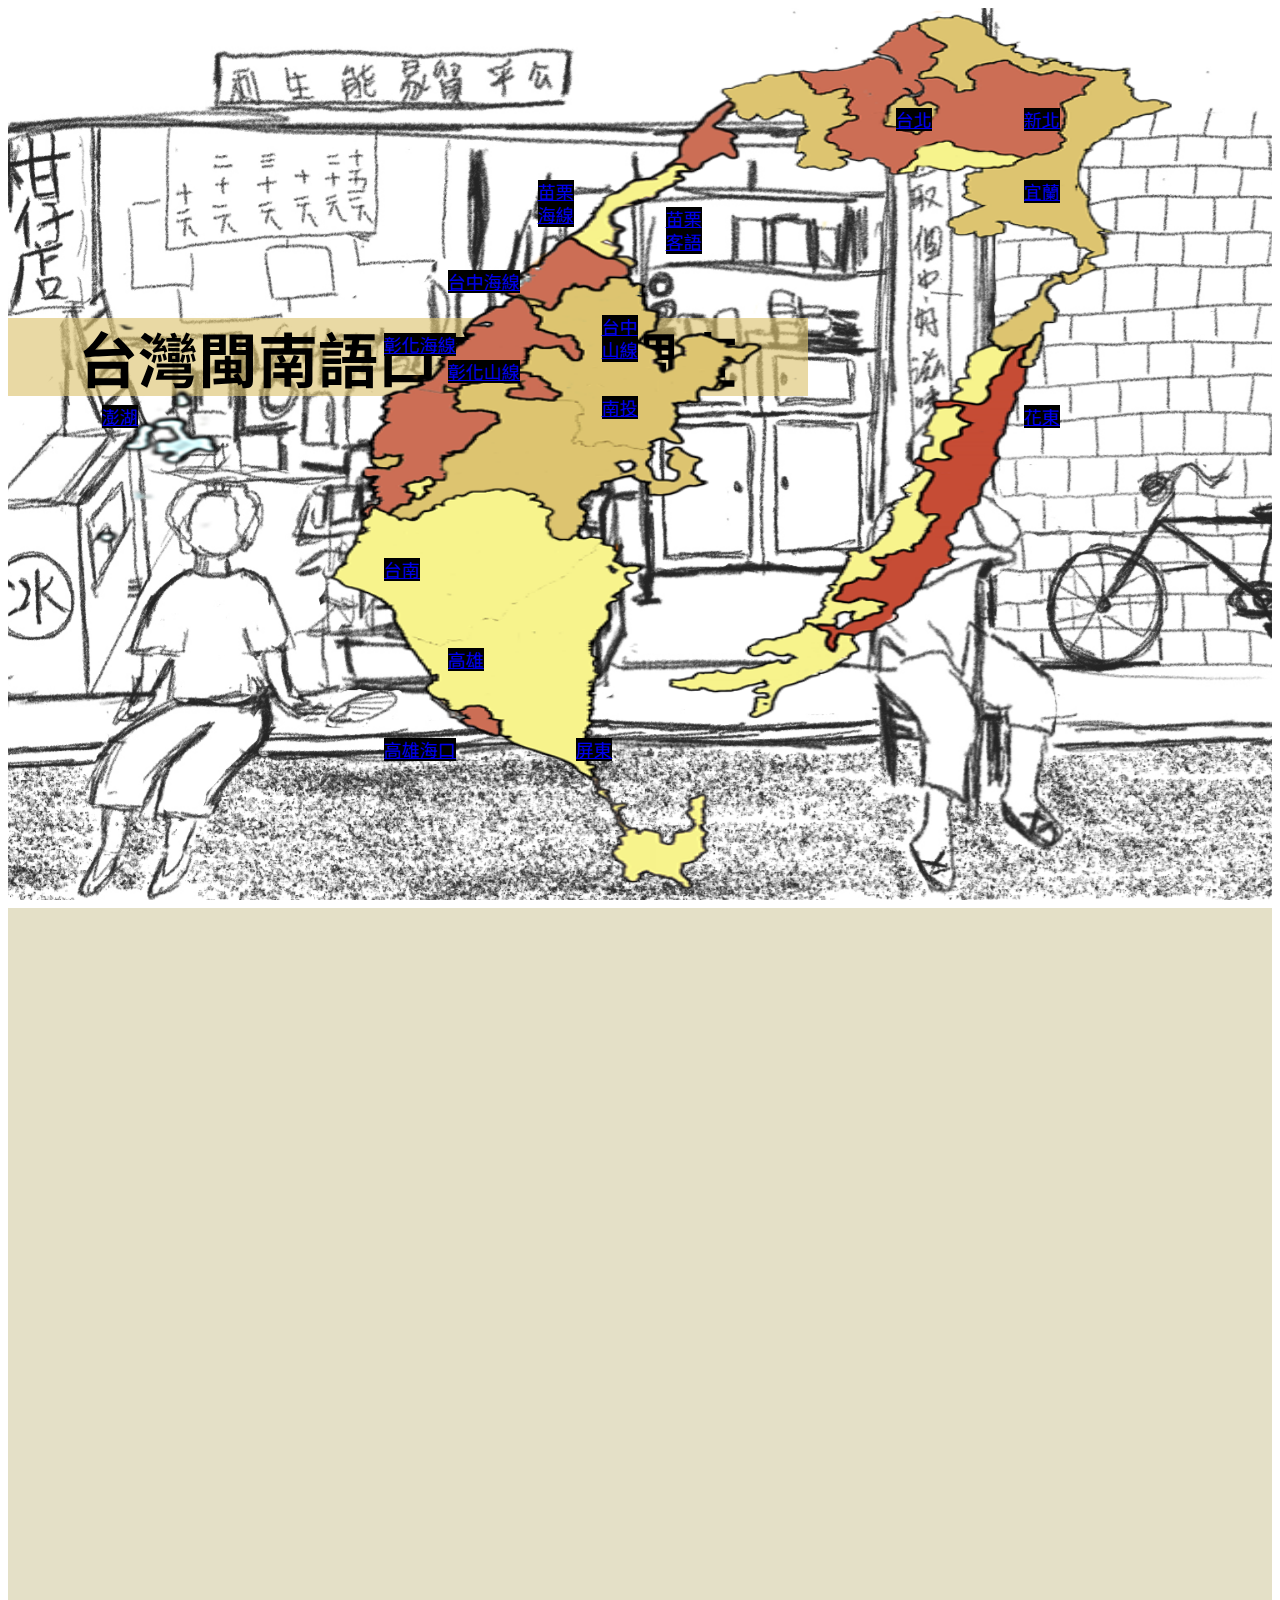
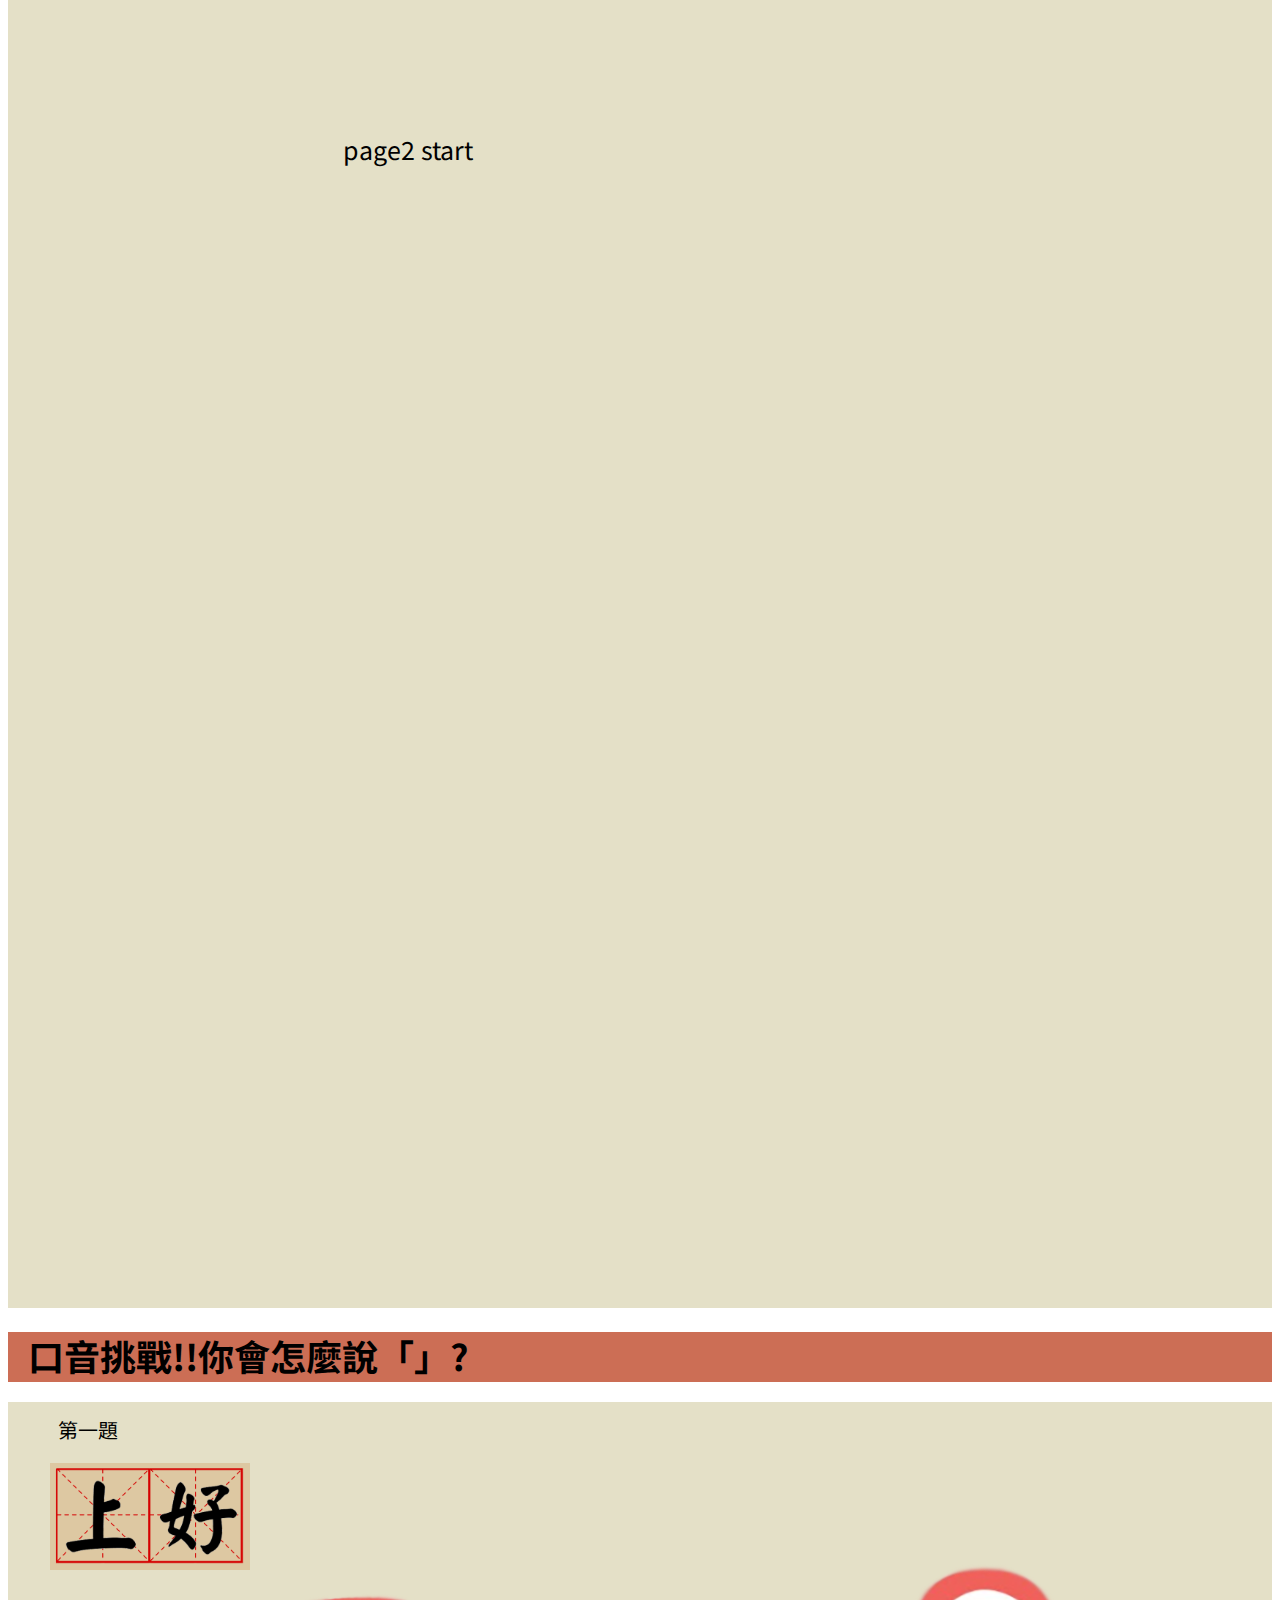
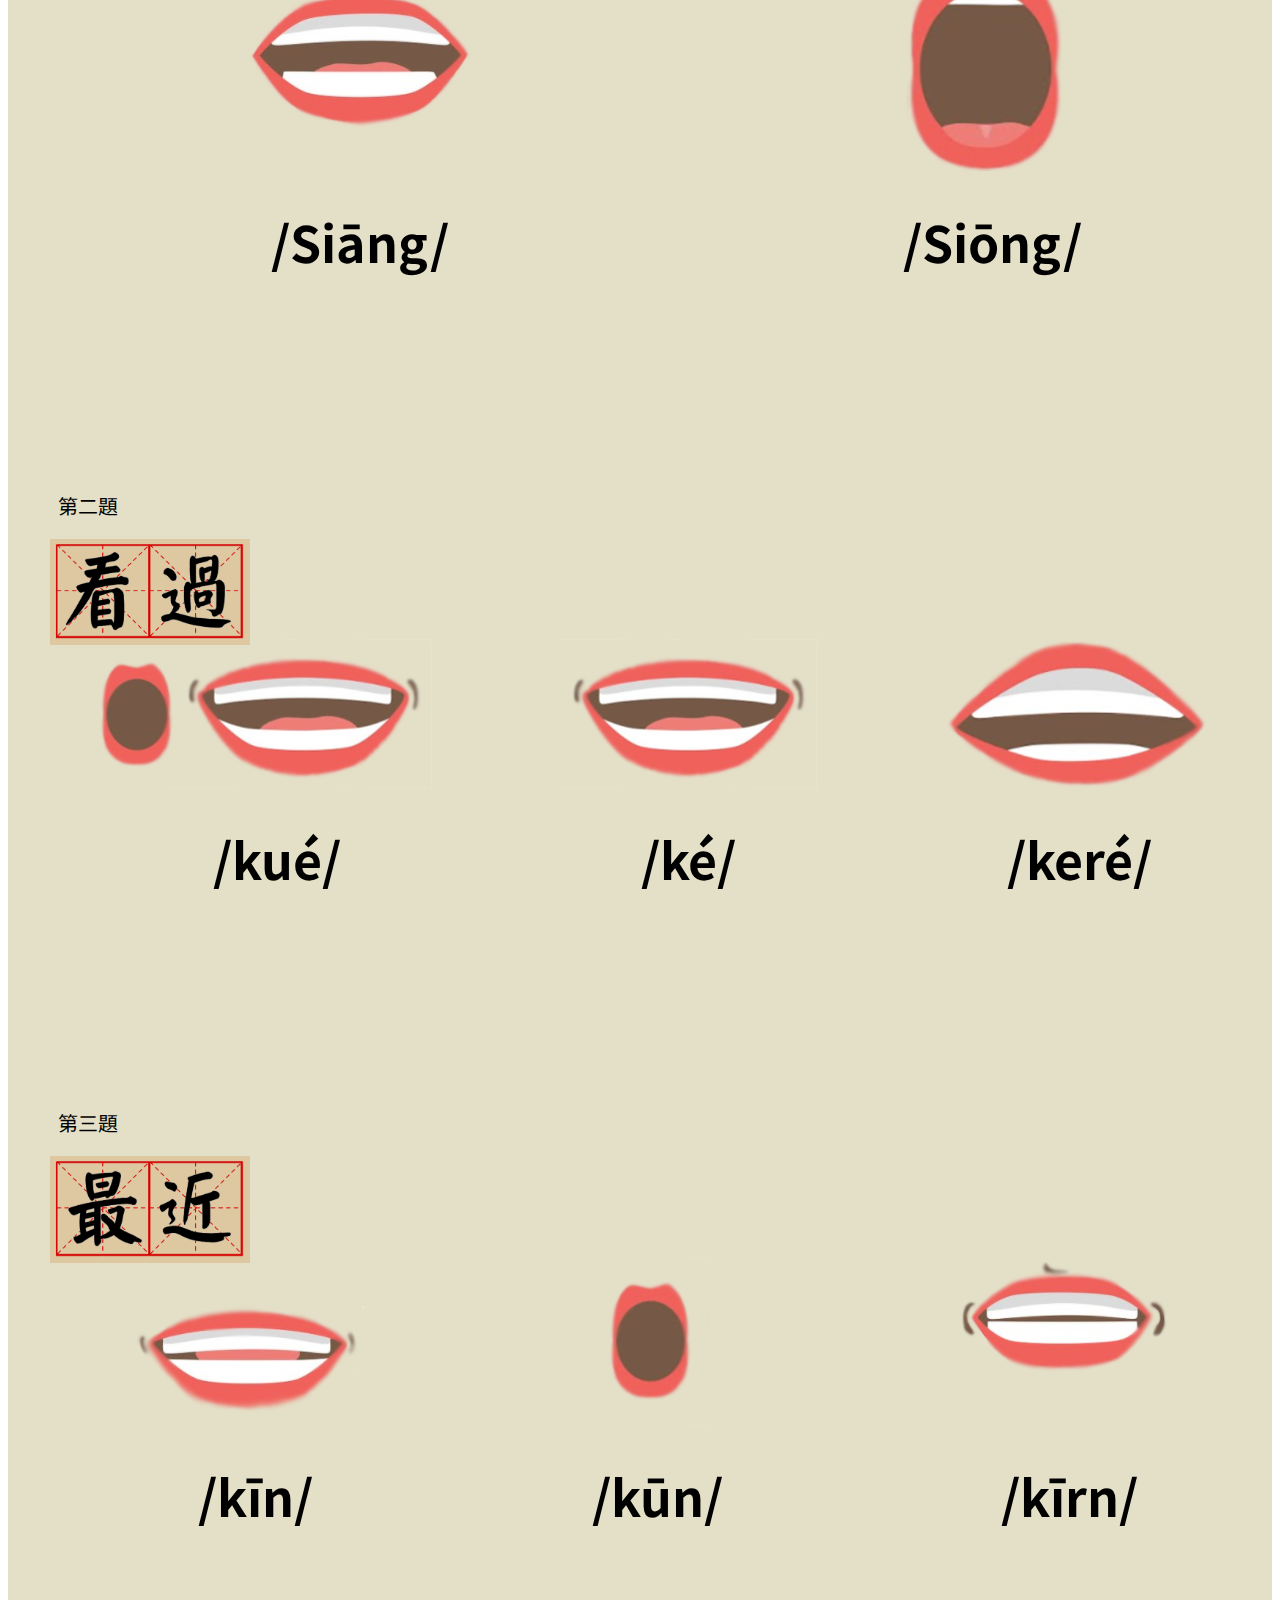
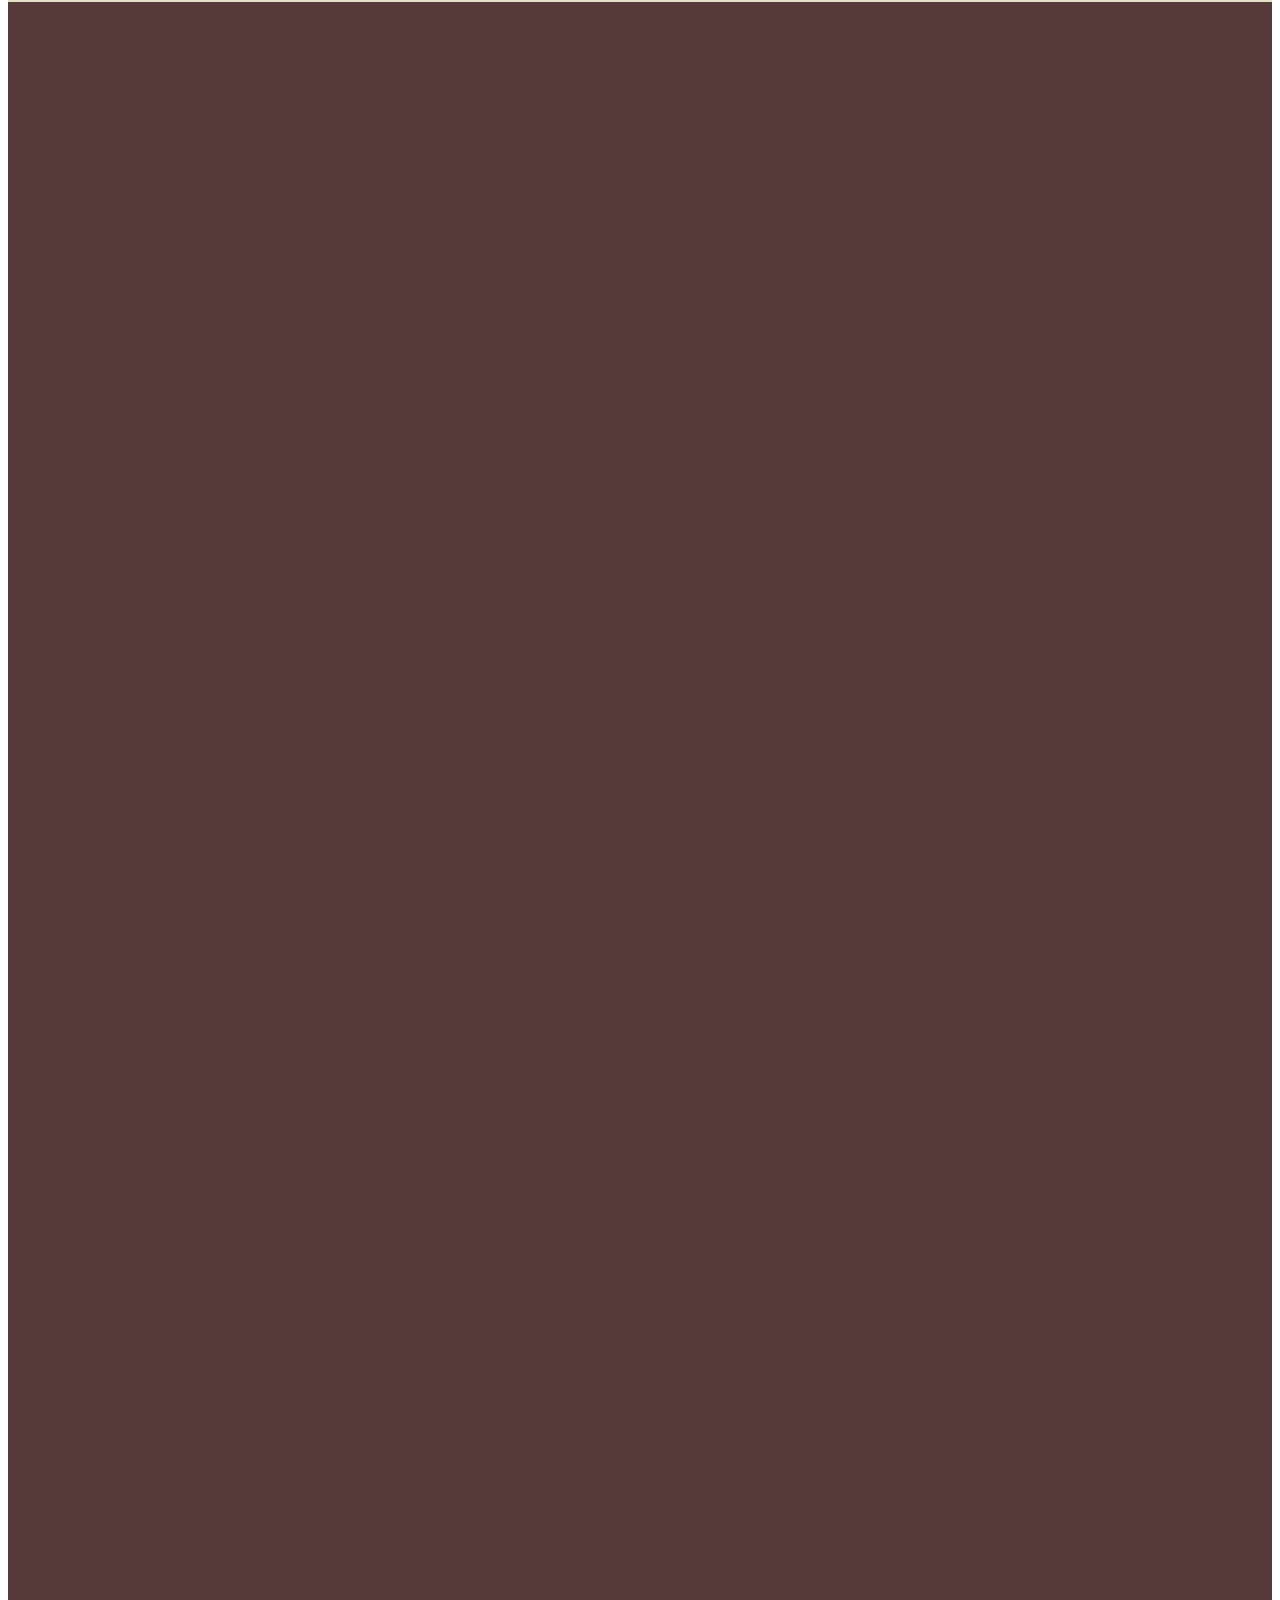
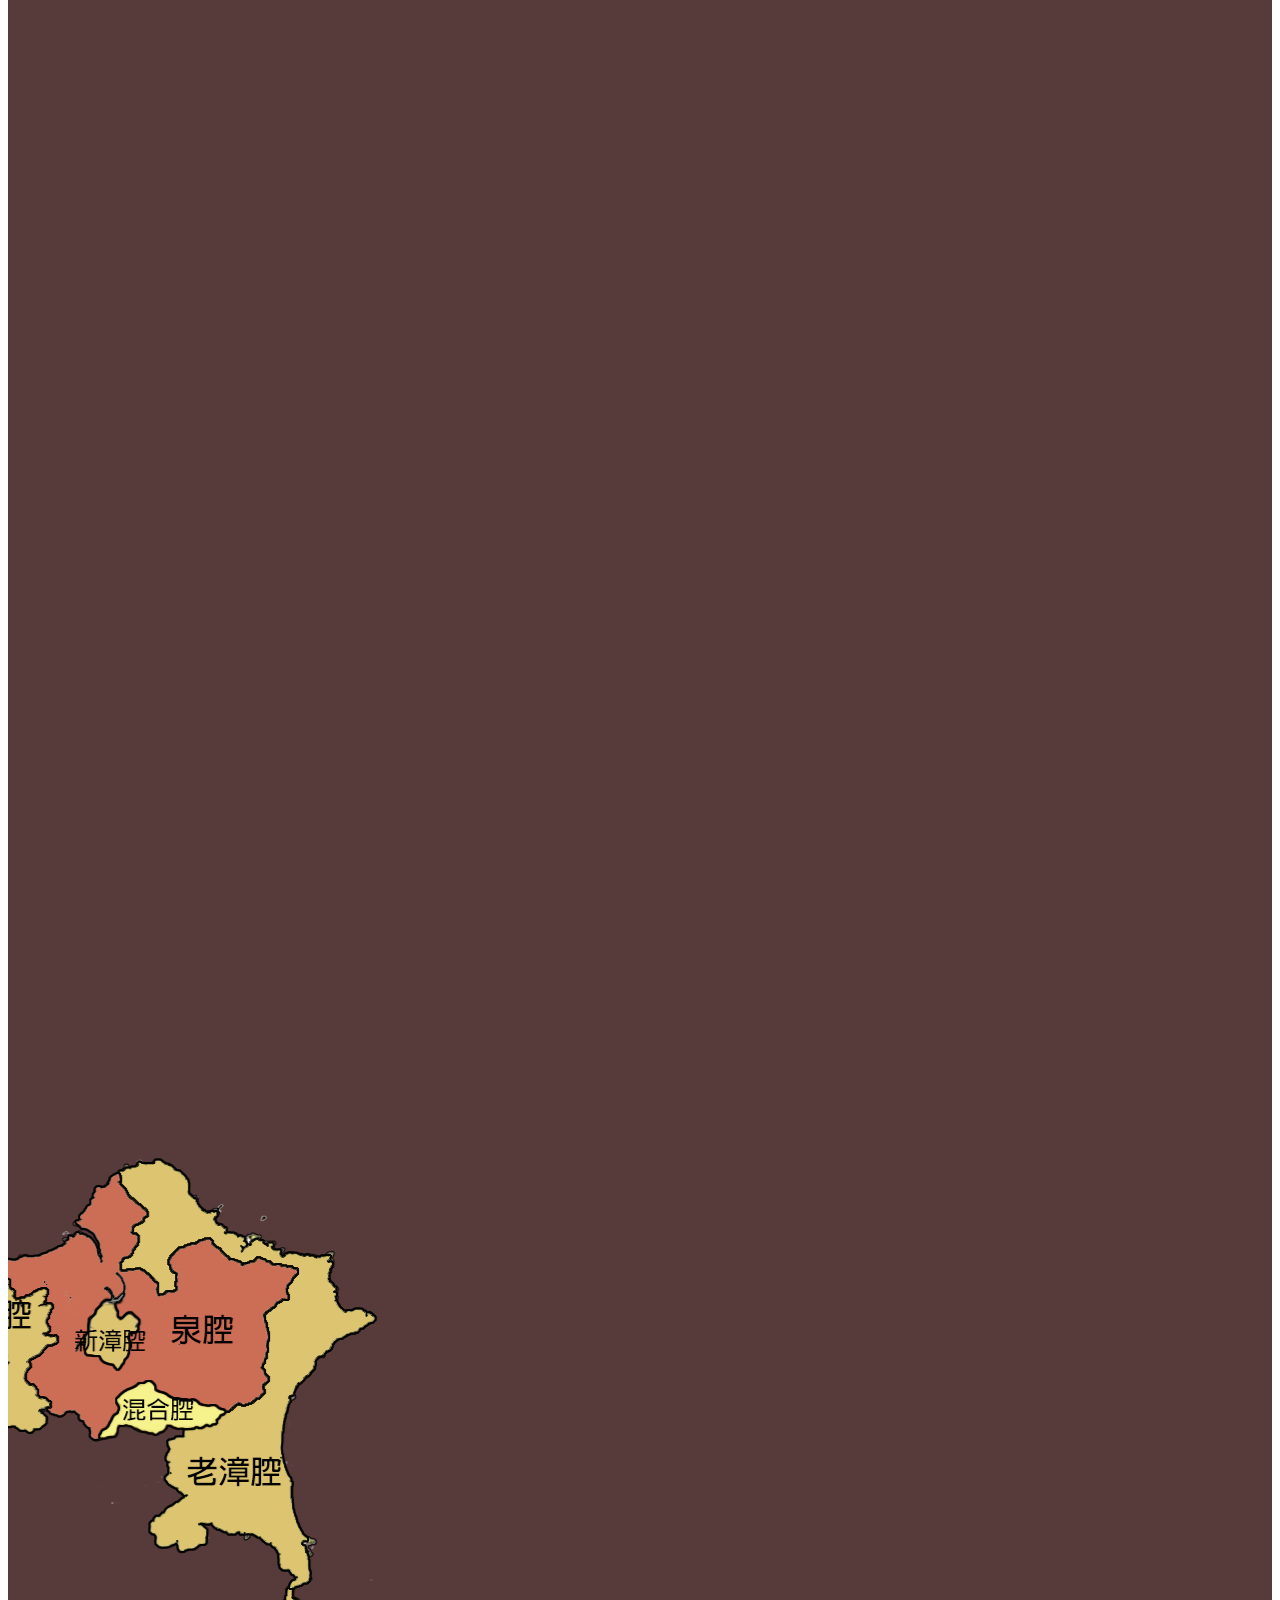
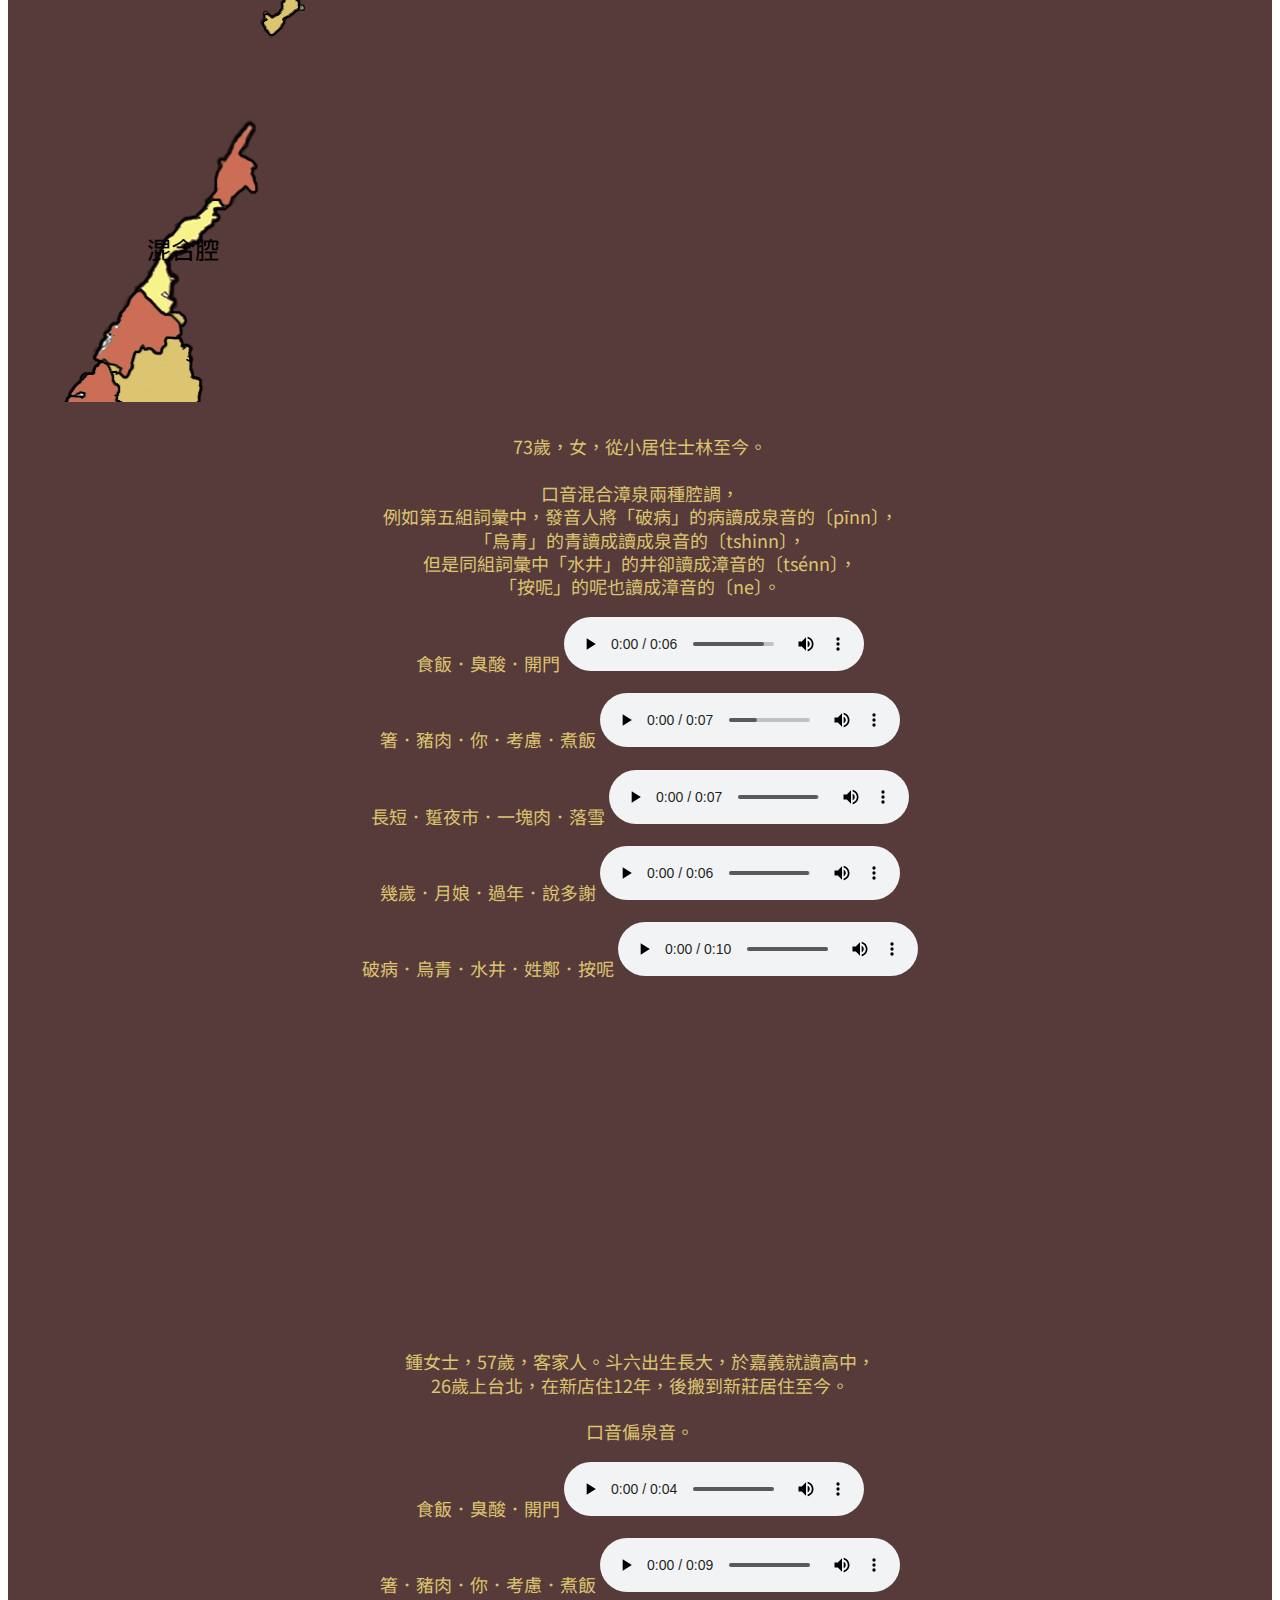
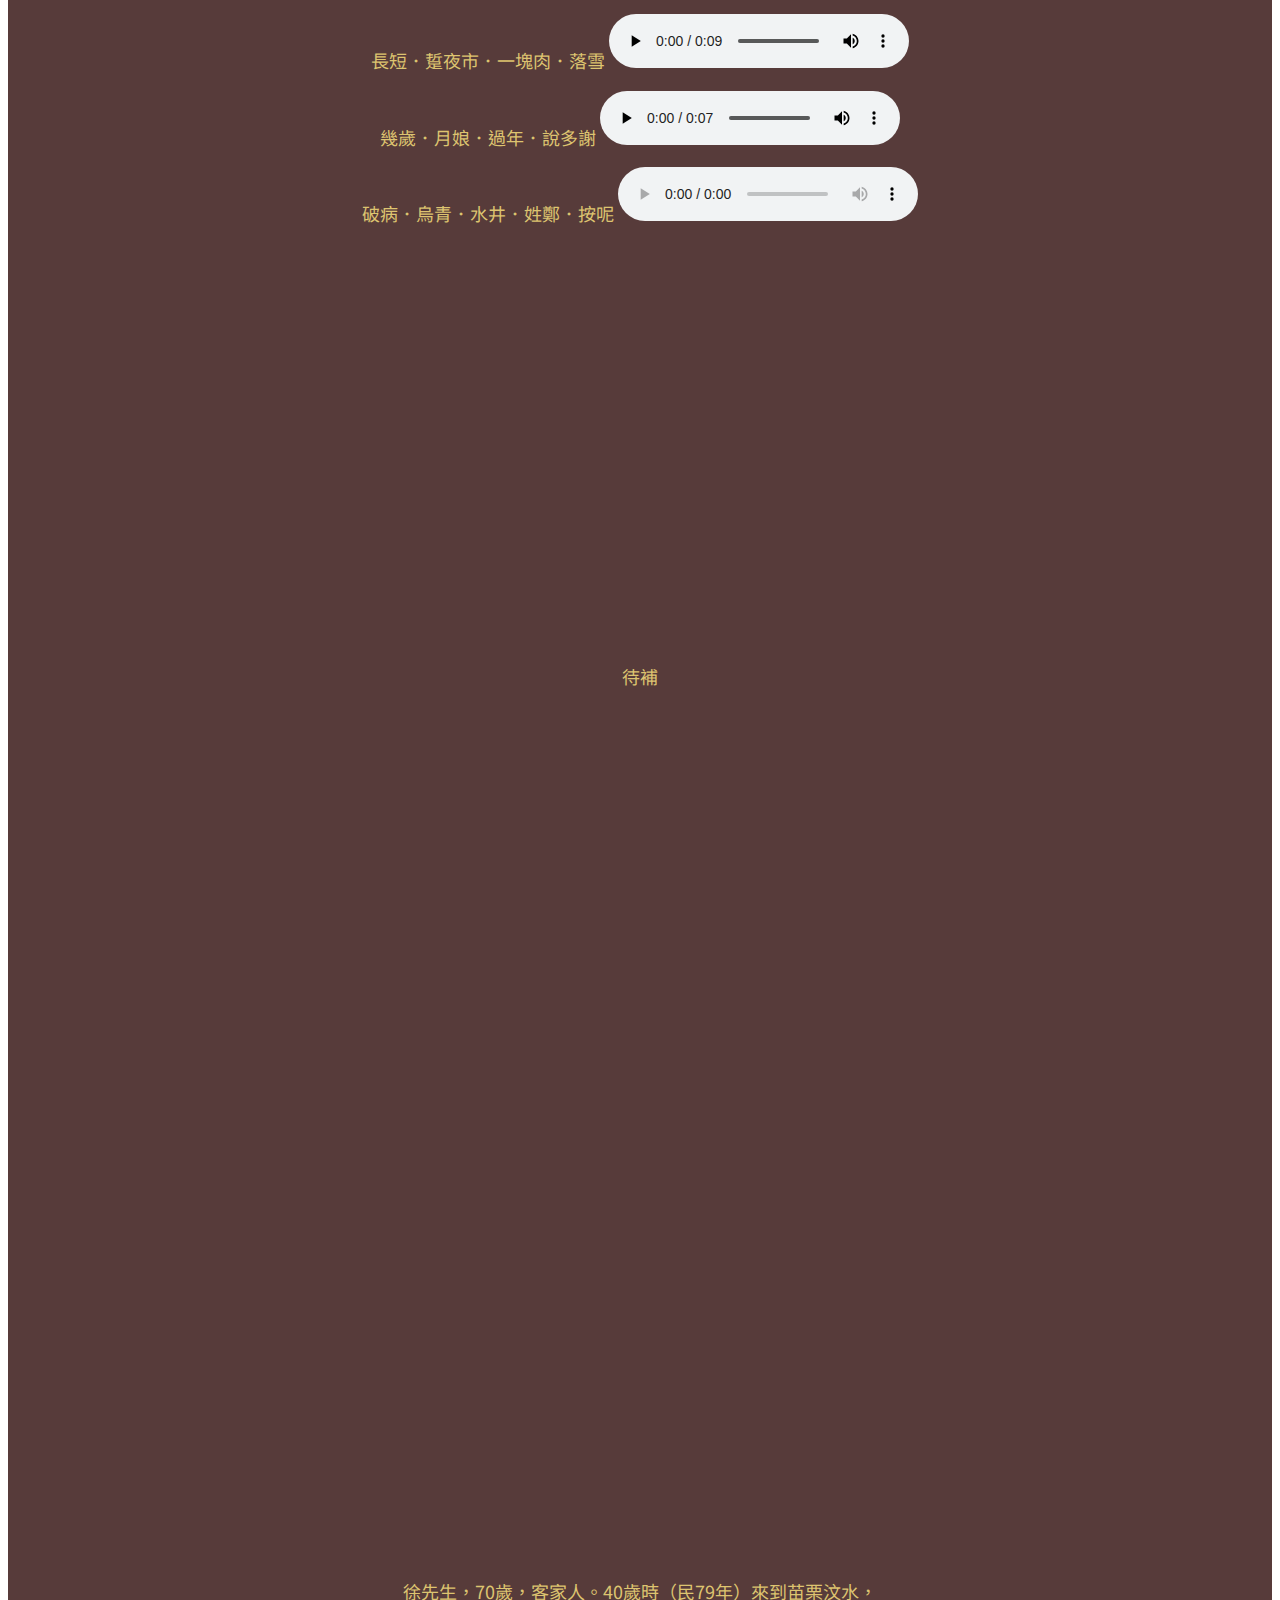
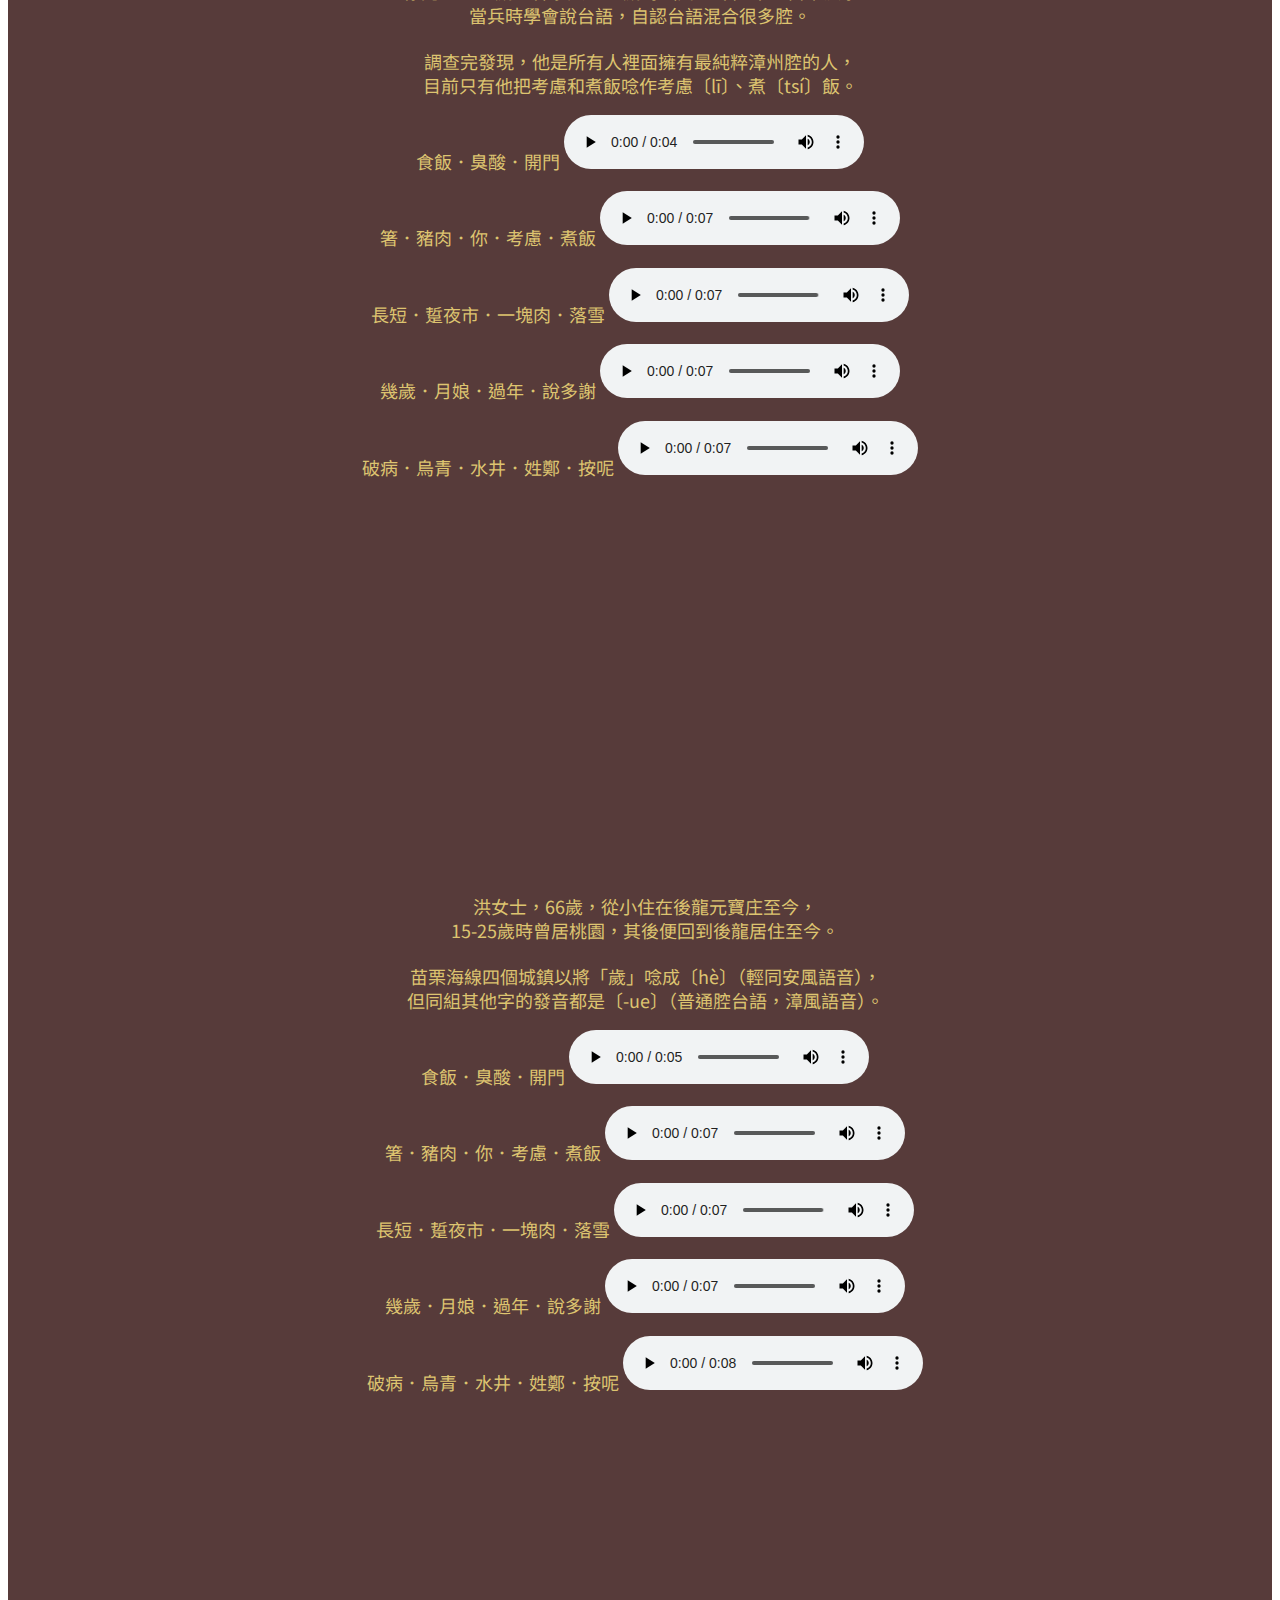
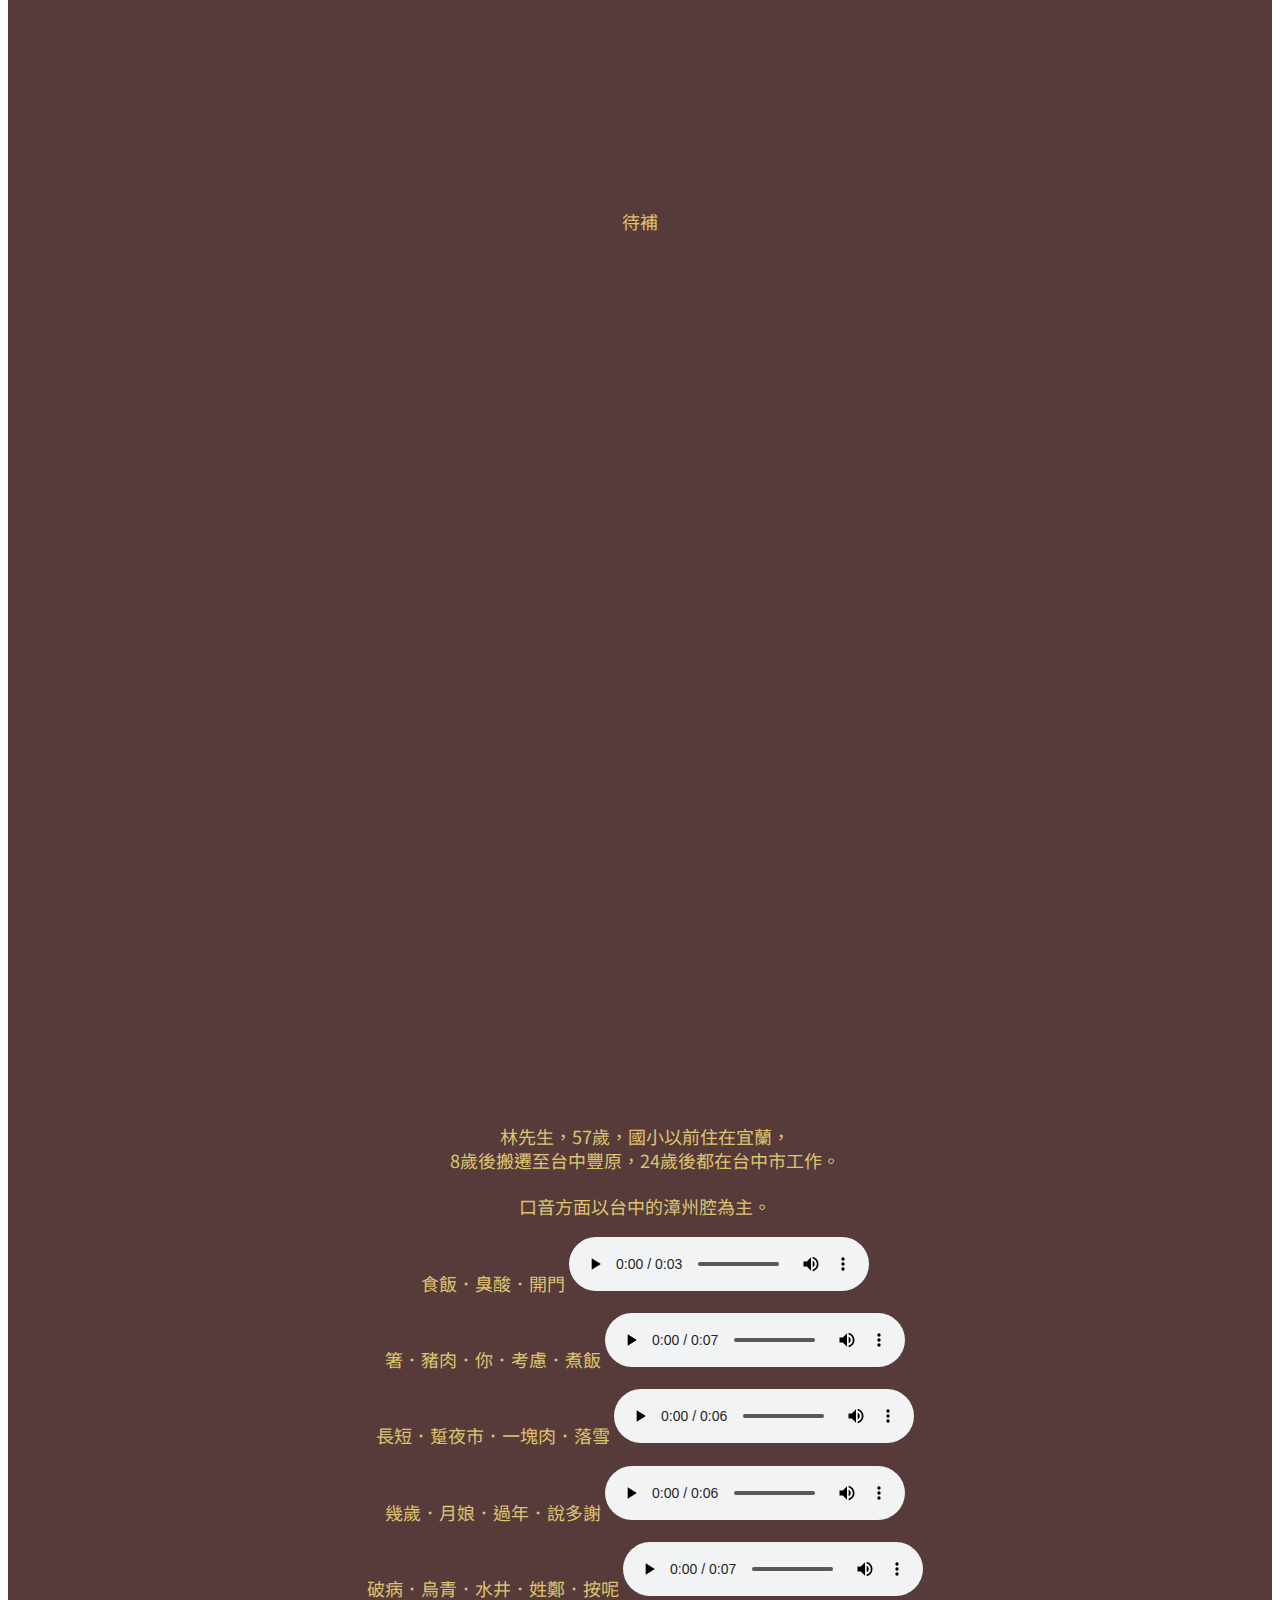
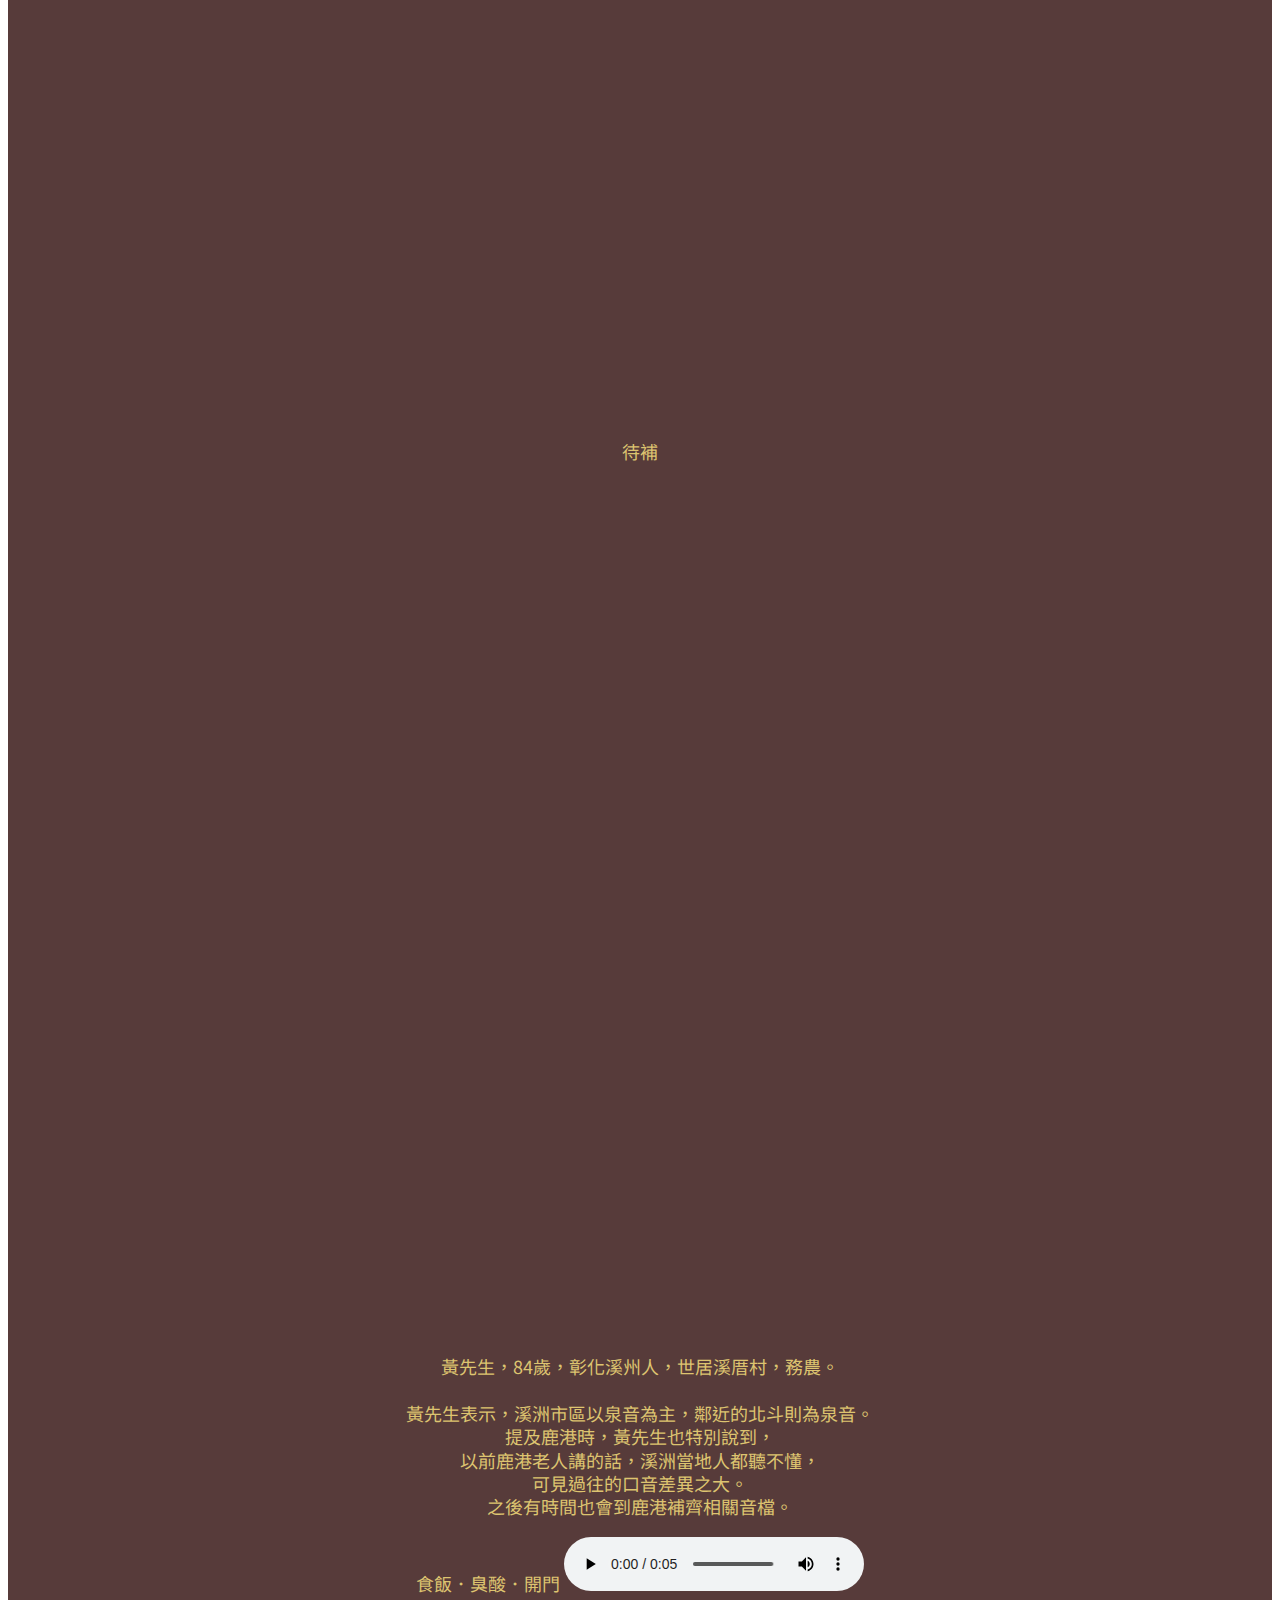
==== js/index.html @ 83e28cd9 "f" ====
<!doctype html>
<html lang="en">

<head>
    <!-- Required meta tags -->
    <meta charset="utf-8">
    <meta name="viewport" content="width=device-width, initial-scale=1, shrink-to-fit=no">

    <!-- Bootstrap CSS -->
    <link rel="stylesheet" href="https://stackpath.bootstrapcdn.com/bootstrap/4.1.3/css/bootstrap.min.css" integrity="sha384-MCw98/SFnGE8fJT3GXwEOngsV7Zt27NXFoaoApmYm81iuXoPkFOJwJ8ERdknLPMO" crossorigin="anonymous">
    <link rel="stylesheet" href="/css/project.css">

    <title>Hello, world!</title>
    <style>


    </style>
    <script type="text/javascript" src="recordings/pop-up-music.js"></script>
</head>

<body>
    <div class="bg sticky-top" style="height:100vh;background-repeat:no-repeat; background-attachment:fixed; background-position: center; background-size: cover;" id="bg0">
        <div class=page1>
            <div class="container" style="height:30vh;"></div>
            <div class="container textblock" style="background-color:#DDC470a3; text-align: center; ">
                <h1>台灣閩南語口音分布調查</h1>
            </div>
        </div>
    </div>

    <div class="page2" style="height:2000px;background-color: #E4E0C7;">
        <div class="container" style="height:800px;"></div>
        <div class="sticky-top" style="height:100vh;background-repeat:no-repeat;background-attachment:fixed;background-position:center;background-size:cover;background-image:url(/assets/page2bg.jpg)">
            <div class="container" style="height:200px;">
                <p>page2 start</p>
            </div>
            <div class="container p-3 slideanimate" style="background-color:#E4E0C7a3;">
                <p>相同的語言在世界各地卻可能有五花八門的口音：</p>
                <p>我們能輕易區別中國、台灣、新加坡⋯等地的中文</p>
                <p>英文有美式、英式、日式⋯⋯口音；</p>
                <p>但你知道在台灣這座小島上，台語腔調也有著微妙的區別嗎？</p>
            </div>
        </div>
    </div>

    <div class="page3banner sticky-top" id="page3banner" style="height:50px;background-color:#CC6E55;">
        <h1>口音挑戰!!你會怎麼說「」?</h1>
    </div>
    <div class="page3" style="height:1800px;background-color:#E4E0C7;">

        <p>第一題</p>
        <div style="height:100px;">
            <img src="/assets/verygood.png" style="position:absolute;left:50px;width:200px;">
        </div>
        <div class="grid-container" style="display:grid;grid-template-columns: auto auto ;">
            <div class="grid-item">
                <img src="/assets/shiang.png" style="position:relative;padding-top:30px;padding-left:50px;">
            </div>
            <div class="grid-item">
                <img src="/assets/siong.png" style="position:relative;padding-left:35px;">
            </div>
            <div class="grid-item">
                <h1>/Siāng/</h1>
            </div>
            <div class="grid-item">
                <h1>/Siōng/</h1>
            </div>
        </div>
        <div style="height:150px;"></div>
        <p>第二題</p>
        <div style="height:100px;">
            <img src="/assets/havelooked.png" style="position:absolute;left:50px;width:200px;">
        </div>
        <div class="grid-container" style="display:grid;grid-template-columns: auto auto auto;">
            <div class="grid-item">
                <img src="/assets/kue.png" style="position:relative;">
            </div>
            <div class="grid-item">
                <img src="/assets/ke.png" style="position:relative;">
            </div>
            <div class="grid-item">
                <img src="/assets/kere.png" style="position:relative;">
            </div>
            <div class="grid-item">
                <h1>/kué/</h1>
            </div>
            <div class="grid-item">
                <h1 style="padding-right:50px;">/ké/</h1>
            </div>
            <div class="grid-item">
                <h1 style="padding-right:45px;">/keré/</h1>
            </div>
        </div>
        <div style="height:150px;"></div>
        <p>第三題</p>
        <div style="height:100px;">
            <img src="/assets/recent.png" style="position:absolute;left:50px;width:200px;">
        </div>
        <div class="grid-container" style="display:grid;grid-template-columns: auto auto auto;">
            <div class="grid-item">
                <img src="/assets/kin.png" style="position:relative;margin-top:50px; margin-left:40px;">
            </div>
            <div class="grid-item">
                <img src="/assets/kun.png" style="position:relative;">
            </div>
            <div class="grid-item">
                <img src="/assets/kirn.png" style="position:relative;">
            </div>
            <div class="grid-item">
                <h1>/kīn/</h1>
            </div>
            <div class="grid-item">
                <h1 style="padding-right:50px;">/kūn/</h1>
            </div>
            <div class="grid-item">
                <h1 style="padding-right:45px;">/kīrn/</h1>
            </div>
        </div>
    </div>
    <div id="page4" class="page4 container-fluid innershadow1" style="background-color:#573B3A;height:200vh;position:relative;">
        <img class="scrollable slideanimate" src="/assets/quote1.png" data-left=5 data-left2=50 data-top=5 data-top2=55 style="position:absolute;height:5%;top:5%;left:5%;">
        <img class="scrollable slideanimate" src="/assets/quote2.png" data-left=80 data-left2=5 data-top=20 data-top2=70 style="position:absolute;height:5%;top:20%;left:80%;">
        <img class="scrollable slideanimate" src="/assets/quote3.png" data-left=10 data-left2=65 data-top=33 data-top2=83 style="position:absolute;height:5%;top:35%;left:10%;">
    </div>

    <div class="page5" style="background-color:black;"></div>

    <div style="height:100vh;background-color:#573B3A"></div>
    <div class="row">
        <div id="map-img" class="col-6 sticky-top" style="height:100vh">
            <img src="/assets/taiwanmap.png" alt="workplace" usemap="#workmap" style="position:absolute; bottom:10px; left:25px; height:100%; width:100%">     <map name="workmap">
            <p style="color:white;;background-color:black;;position:absolute;left:70%;top:10%;mark:black"><a href="#taipei">台北</a></p>
            <p style="color:white;;background-color:black;;position:absolute;left:80%;top:10%;"><a href="#newtaipei">新北</a></p>
            <p style="color:white;;background-color:black;;position:absolute;left:80%;top:18%;"><a href="#ilan">宜蘭</a></p>
            <p style="color:white;;background-color:black;position:absolute;left:42%;top:18%"><a href="#miaoli-coast">苗栗<br>海線</a></p>
            <p style="color:white;;background-color:black;;position:absolute;left:52%;top:21%;"><a href="#miaoli">苗栗<br>客語</a></p>
            <p style="color:white;;background-color:black;;position:absolute;left:35%;top:28%;"><a href="#taichung-coast">台中海線</a></p>
            <p style="color:white;;background-color:black;;position:absolute;left:30%;top:35%;"><a href="#chunghua-coast">彰化海線</a></p>
            <p style="color:white;;background-color:black;;position:absolute;left:47%;top:33%;"><a href="#taichung">台中<br>山線</a></p>
            <p style="color:white;;background-color:black;;position:absolute;left:35%;top:38%;"><a href="#chunghua">彰化山線</a></p>
            <p style="color:white;;background-color:black;;position:absolute;left:47%;top:42%;"><a href="#nantou">南投</a></p>
            <p style="color:white;;background-color:black;;position:absolute;left:30%;top:60%;"><a href="#tainan">台南</a></p>
            <p style="color:white;;background-color:black;;position:absolute;left:35%;top:70%;"><a href="#kaohsiung">高雄</a></p>
            <p style="color:white;;background-color:black;;position:absolute;left:30%;top:80%;"><a href="#kaohsiung-coast">高雄海口</a></p>
            <p style="color:white;;background-color:black;position:absolute;left:45%;top:80%;"><a href="#pingtung">屏東</a></p>
            <p style="color:white;;background-color:black;e;position:absolute;left:8%;top:43%;"><a href="#penghu">澎湖</a></p>
            <p style="color:white;;background-color:black;e;position:absolute;left:80%;top:43%;"><a href="#hualien">花東</a></p>
            </map>
        </div>
        
        <div class="col-6" style="background-color:#ccc;height:1600vh">
        
        <div id="taipei" class="maploc"  style="height:100vh;background-color: #573B3A; color: #ddc470; padding-top:15px">
             
                    <p>73歲，女，從小居住士林至今。<br><br>口音混合漳泉兩種腔調，<br>例如第五組詞彙中，發音人將「破病」的病讀成泉音的〔pīnn〕，<br>「烏青」的青讀成讀成泉音的〔tshinn〕，<br>但是同組詞彙中「水井」的井卻讀成漳音的〔tsénn〕，<br>「按呢」的呢也讀成漳音的〔ne〕。</p>
                    <p>食飯．臭酸．開門
                        <audio controls autoplay>
                            <source src="../assets/recordings/taipei/%E5%A3%AB%E6%9E%97-1-%E9%A3%9F%E9%A3%AF.mp3" type="audio/mpeg">
                            Your browser does not support the audio element.
                        </audio>
                    </p>
                    <p>箸．豬肉．你．考慮．煮飯
                        <audio controls autoplay>
                            <source src="../assets/recordings/taipei/%E5%A3%AB%E6%9E%97-2-%E7%AE%B8.mp3" type="audio/mpeg">
                            Your browser does not support the audio element.
                        </audio>
                    </p>
                    <p>長短．踅夜市．一塊肉．落雪
                        <audio controls autoplay>
                            <source src="../assets/recordings/taipei/%E5%A3%AB%E6%9E%97-3-%E9%95%B7%E7%9F%AD.aac" type="audio/mpeg">
                            Your browser does not support the audio element.
                        </audio>
                    </p>
                    <p>幾歲．月娘．過年．說多謝
                        <audio controls autoplay>
                            <source src="../assets/recordings/taipei/%E5%A3%AB%E6%9E%97-4-%E5%B9%BE%E6%AD%B2.aac" type="audio/mpeg">
                            Your browser does not support the audio element.
                        </audio>
                    </p>
                    <p>破病．烏青．水井．姓鄭．按呢
                        <audio controls autoplay>
                            <source src="../assets/recordings/taipei/%E5%A3%AB%E6%9E%97-5-%E7%A0%B4%E7%97%85.aac" type="audio/mpeg">
                            Your browser does not support the audio element.
                        </audio>
                    </p>
                </div>     
        <div id="newtaipei" class="maploc"  style="height:100vh;background-color: #573B3A; color: #ddc470; padding-top:15px">
                
                    <p>鍾女士，57歲，客家人。斗六出生長大，於嘉義就讀高中，<br>26歲上台北，在新店住12年，後搬到新莊居住至今。<br><br>口音偏泉音。</p>
                    <p>食飯．臭酸．開門
                        <audio controls autoplay>
                            <source src="../assets/recordings/newtaipei/%E9%8D%BE-1-%E9%A3%9F%E9%A3%AF.m4a" type="audio/mpeg">
                            Your browser does not support the audio element.
                        </audio>
                    </p>
                    <p>箸．豬肉．你．考慮．煮飯
                        <audio controls autoplay>
                            <source src="../assets/recordings/newtaipei/%E9%8D%BE-2-%E7%AE%B8.m4a" type="audio/mpeg">
                            Your browser does not support the audio element.
                        </audio>
                    </p>
                    <p>長短．踅夜市．一塊肉．落雪
                        <audio controls autoplay>
                            <source src="../assets/recordings/newtaipei/%E9%8D%BE-3-%E9%95%B7%E7%9F%AD.m4a" type="audio/mpeg">
                            Your browser does not support the audio element.
                        </audio>
                    </p>
                    <p>幾歲．月娘．過年．說多謝
                        <audio controls autoplay>
                            <source src="../assets/recordings/newtaipei/%E9%8D%BE-4-%E5%B9%BE%E6%AD%B2.mp3" type="audio/mpeg">
                            Your browser does not support the audio element.
                        </audio>
                    </p>
                    <p>破病．烏青．水井．姓鄭．按呢
                        <audio controls autoplay>
                            <source src="../assets/recordings/newtaipei/" type="audio/mpeg">
                            Your browser does not support the audio element.
                        </audio>
                    </p>
                </div>  
        <div id="ilan" class="maploc"  style="height:100vh;background-color: #573B3A; color: #ddc470; padding-top:15px">

       <p>待補</p>
                   
                </div>        
        <div id="miaoli" class="maploc"  style="height:100vh;background-color: #573B3A; color: #ddc470; padding-top:15px">

       <p>徐先生，70歲，客家人。40歲時（民79年）來到苗栗汶水，<br>當兵時學會說台語，自認台語混合很多腔。<br><br>
調查完發現，他是所有人裡面擁有最純粹漳州腔的人，<br>目前只有他把考慮和煮飯唸作考慮〔lī〕、煮〔tsí〕飯。</p>
                    <p>食飯．臭酸．開門
                        <audio controls autoplay>
                            <source src="../assets/recordings/miaoli-wen/Houwun%20Highway%201-%E9%A3%9F%E9%A3%AF.m4a" type="audio/mpeg">
                            Your browser does not support the audio element.
                        </audio>
                    </p>
                    <p>箸．豬肉．你．考慮．煮飯
                        <audio controls autoplay>
                            <source src="../assets/recordings/miaoli-wen/Houwun%20Highway%202-%E7%AE%B8.m4a" type="audio/mpeg">
                            Your browser does not support the audio element.
                        </audio>
                    </p>
                    <p>長短．踅夜市．一塊肉．落雪
                        <audio controls autoplay>
                            <source src="../assets/recordings/miaoli-wen/Houwun%20Highway%203-%E9%95%B7%E7%9F%AD.m4a" type="audio/mpeg">
                            Your browser does not support the audio element.
                        </audio>
                    </p>
                    <p>幾歲．月娘．過年．說多謝
                        <audio controls autoplay>
                            <source src="../assets/recordings/miaoli-wen/Houwun%20Highway%204-%E5%B9%BE%E6%AD%B2.m4a" type="audio/mpeg">
                            Your browser does not support the audio element.
                        </audio>
                    </p>
                    <p>破病．烏青．水井．姓鄭．按呢
                        <audio controls autoplay>
                            <source src="../assets/recordings/miaoli-wen/Houwun%20Highway%205-%E7%A0%B4%E7%97%85.mp3" type="audio/mpeg">
                            Your browser does not support the audio element.
                        </audio>
                    </p>
                </div>
        <div id="miaoli-coast" class="maploc"  style="height:100vh;background-color: #573B3A; color: #ddc470; padding-top:15px; padding-left: 10px">

       <p>洪女士，66歲，從小住在後龍元寶庄至今，<br>15-25歲時曾居桃園，其後便回到後龍居住至今。<br><br>
苗栗海線四個城鎮以將「歲」唸成〔hè〕（輕同安風語音），<br>但同組其他字的發音都是〔-ue〕（普通腔台語，漳風語音）。
</p>
                    <p>食飯．臭酸．開門
                        <audio controls autoplay>
                            <source src="../assets/recordings/miaoli-hou/Houlong%20Township%201-%E9%A3%9F%E9%A3%AF.m4a" type="audio/mpeg">
                            Your browser does not support the audio element.
                        </audio>
                    </p>
                    <p>箸．豬肉．你．考慮．煮飯
                        <audio controls autoplay>
                            <source src="../assets/recordings/miaoli-hou/Houlong%20Township%202-%E7%AE%B8.m4a" type="audio/mpeg">
                            Your browser does not support the audio element.
                        </audio>
                    </p>
                    <p>長短．踅夜市．一塊肉．落雪
                        <audio controls autoplay>
                            <source src="../assets/recordings/miaoli-hou/Houlong%20Township%203-%E9%95%B7%E7%9F%AD.m4a" type="audio/mpeg">
                            Your browser does not support the audio element.
                        </audio>
                    </p>
                    <p>幾歲．月娘．過年．說多謝
                        <audio controls autoplay>
                            <source src="../assets/recordings/miaoli-hou/Houlong%20Township%204-%E5%B9%BE%E6%AD%B2.m4a" type="audio/mpeg">
                            Your browser does not support the audio element.
                        </audio>
                    </p>
                    <p>破病．烏青．水井．姓鄭．按呢
                        <audio controls autoplay>
                            <source src="../assets/recordings/miaoli-hou/Houlong%20Township%205-%E7%A0%B4%E7%97%85.m4a" type="audio/mpeg">
                            Your browser does not support the audio element.
                        </audio>
                    </p>
                </div>
        <div id="taichung-coast" class="maploc"  style="height:100vh;background-color: #573B3A; color: #ddc470; padding-top:15px">

            <p>待補</p></div>      
        <div id="taichung" class="maploc"  style="height:100vh;background-color: #573B3A; color: #ddc470; padding-top:15px; padding-left: 10px">

       <p>林先生，57歲，國小以前住在宜蘭，<br>8歲後搬遷至台中豐原，24歲後都在台中市工作。<br><br>口音方面以台中的漳州腔為主。</p>
                    <p>食飯．臭酸．開門
                        <audio controls autoplay>
                            <source src="../assets/recordings/taichung/%E7%88%B8-1-%E9%A3%9F%E9%A3%AF.aac" type="audio/mpeg">
                            Your browser does not support the audio element.
                        </audio>
                    </p>
                    <p>箸．豬肉．你．考慮．煮飯
                        <audio controls autoplay>
                            <source src="../assets/recordings/taichung/%E7%88%B8-2-%E7%AE%B8.m4a" type="audio/mpeg">
                            Your browser does not support the audio element.
                        </audio>
                    </p>
                    <p>長短．踅夜市．一塊肉．落雪
                        <audio controls autoplay>
                            <source src="../assets/recordings/taichung/%E7%88%B8-3-%E9%95%B7%E7%9F%AD.m4a" type="audio/mpeg">
                            Your browser does not support the audio element.
                        </audio>
                    </p>
                    <p>幾歲．月娘．過年．說多謝
                        <audio controls autoplay>
                            <source src="../assets/recordings/taichung/%E7%88%B8-4-%E5%B9%BE%E6%AD%B2.m4a" type="audio/mpeg">
                            Your browser does not support the audio element.
                        </audio>
                    </p>
                    <p>破病．烏青．水井．姓鄭．按呢
                        <audio controls autoplay>
                            <source src="../assets/recordings/taichung/%E7%88%B8-5-%E7%A0%B4%E7%97%85.m4a" type="audio/mpeg">
                            Your browser does not support the audio element.
                        </audio>
                    </p>
                </div>
        <div id="chunghua-coast" class="maploc"  style="height:100vh;background-color: #573B3A; color: #ddc470; padding-top:15px">

       <p>待補</p>
                    
        </div>
        <div id="chunghua" class="maploc"  style="height:100vh;background-color: #573B3A; color: #ddc470; padding-top:15px">

       <p>黃先生，84歲，彰化溪州人，世居溪厝村，務農。<br><br>黃先生表示，溪洲市區以泉音為主，鄰近的北斗則為泉音。<br>提及鹿港時，黃先生也特別說到，<br>以前鹿港老人講的話，溪洲當地人都聽不懂，<br>可見過往的口音差異之大。<br>之後有時間也會到鹿港補齊相關音檔。</p>
                    <p>食飯．臭酸．開門
                        <audio controls autoplay>
                            <source src="../assets/recordings/chunghua/%E6%BA%AA%E6%B4%B2-1-%E9%A3%9F%E9%A3%AF.m4a" type="audio/mpeg">
                            Your browser does not support the audio element.
                        </audio>
                    </p>
                    <p>箸．豬肉．你．考慮．煮飯
                        <audio controls autoplay>
                            <source src="../assets/recordings/chunghua/%E6%BA%AA%E6%B4%B2-2-%E7%AE%B8.m4a" type="audio/mpeg">
                            Your browser does not support the audio element.
                        </audio>
                    </p>
                    <p>長短．踅夜市．一塊肉．落雪
                        <audio controls autoplay>
                            <source src="../assets/recordings/chunghua/%E6%BA%AA%E6%B4%B2-3-%E9%95%B7%E7%9F%AD.m4a" type="audio/mpeg">
                            Your browser does not support the audio element.
                        </audio>
                    </p>
                    <p>幾歲．月娘．過年．說多謝
                        <audio controls autoplay>
                            <source src="../assets/recordings/chunghua/%E6%BA%AA%E6%B4%B2-4-%E5%B9%BE%E6%AD%B2.m4a" type="audio/mpeg">
                            Your browser does not support the audio element.
                        </audio>
                    </p>
                    <p>破病．烏青．水井．姓鄭．按呢
                        <audio controls autoplay>
                            <source src="../assets/recordings/chunghua/%E6%BA%AA%E6%B4%B2-5-%E7%A0%B4%E7%97%85.m4a" type="audio/mpeg">
                            Your browser does not support the audio element.
                        </audio>
                    </p>
                </div>
        <div id="nantou" class="maploc"  style="height:100vh;background-color: #573B3A; color: #ddc470; padding-top:15px">

       <p>龍女士，65歲，從小居住南投至今，大學曾於台北讀書。<br><br> 
「鄭」一開始唸〔Tīnn〕，後來跟著世居南投的先生改唸〔Tēnn〕。</p>
                    <p>食飯．臭酸．開門
                        <audio controls autoplay>
                            <source src="../assets/recordings/nantou/%E9%BE%8D-1-%E9%A3%9F%E9%A3%AF.aac" type="audio/mpeg">
                            Your browser does not support the audio element.
                        </audio>
                    </p>
                    <p>箸．豬肉．你．考慮．煮飯
                        <audio controls autoplay>
                            <source src="../assets/recordings/nantou/%E9%BE%8D-2-%E7%AE%B8.aac" type="audio/mpeg">
                            Your browser does not support the audio element.
                        </audio>
                    </p>
                    <p>長短．踅夜市．一塊肉．落雪
                        <audio controls autoplay>
                            <source src="../assets/recordings/nantou/%E9%BE%8D-3-%E9%95%B7%E7%9F%AD.aac" type="audio/mpeg">
                            Your browser does not support the audio element.
                        </audio>
                    </p>
                    <p>幾歲．月娘．過年．說多謝
                        <audio controls autoplay>
                            <source src="../assets/recordings/nantou/%E9%BE%8D-4-%E5%B9%BE%E6%AD%B2.aac" type="audio/mpeg">
                            Your browser does not support the audio element.
                        </audio>
                    </p>
                    <p>破病．烏青．水井．姓鄭．按呢
                        <audio controls autoplay>
                            <source src="../assets/recordings/nantou/%E9%BE%8D-5-%E7%A0%B4%E7%97%85-1%20%E9%84%ADT%C4%ABnn.aac" type="audio/mpeg">
                            Your browser does not support the audio element.
                        </audio>
                    </p>
                </div>   
        <div id="tainan" class="maploc"  style="height:100vh;background-color: #573B3A; color: #ddc470; padding-top:15px">

       <p>王先生，55歲，長年南北往返，46歲起定居高雄。<br><br>口音偏泉音</p>
                    <p>食飯．臭酸．開門
                        <audio controls autoplay>
                            <source src="../assets/recordings/tainan/%E9%B9%BD%E6%B0%B4-1-%E9%A3%9F%E9%A3%AF.aac" type="audio/mpeg">
                            Your browser does not support the audio element.
                        </audio>
                    </p>
                    <p>箸．豬肉．你．考慮．煮飯
                        <audio controls autoplay>
                            <source src="../assets/recordings/tainan/%E9%B9%BD%E6%B0%B4-2-%E7%AE%B8.aac" type="audio/mpeg">
                            Your browser does not support the audio element.
                        </audio>
                    </p>
                    <p>長短．踅夜市．一塊肉．落雪
                        <audio controls autoplay>
                            <source src="../assets/recordings/tainan/%E9%B9%BD%E6%B0%B4-3-%E9%95%B7%E7%9F%AD.aac" type="audio/mpeg">
                            Your browser does not support the audio element.
                        </audio>
                    </p>
                    <p>幾歲．月娘．過年．說多謝
                        <audio controls autoplay>
                            <source src="../assets/recordings/tainan/%E9%B9%BD%E6%B0%B4-4-%E5%B9%BE%E6%AD%B2.aac" type="audio/mpeg">
                            Your browser does not support the audio element.
                        </audio>
                    </p>
                    <p>破病．烏青．水井．姓鄭．按呢
                        <audio controls autoplay>
                            <source src="../assets/recordings/tainan/%E9%B9%BD%E6%B0%B4-5-%E7%A0%B4%E7%97%85.aac" type="audio/mpeg">
                            Your browser does not support the audio element.
                        </audio>
                    </p>
                </div>   
       <div id="kaohsiung" class="maploc"  style="height:100vh;background-color: #573B3A; color: #ddc470; padding-top:15px; padding-left: 10px">

       <p>54歲，左營人，6歲前都住旗山，之後分別短暫住過台北和台南，<br>11歲後搬到左營居住至今。<br>標準漳州腔，第五組詞彙的發音清一色發成〔e〕，<br><br>在這次的語音調查中，屬於發音最一致的發音人之一。</p>
                    <p>食飯．臭酸．開門
                        <audio controls autoplay>
                            <source src="../assets/recordings/kaohsiung/%E9%AB%98%E9%9B%84-1-%E9%A3%9F%E9%A3%AF.m4a" type="audio/mpeg">
                            Your browser does not support the audio element.
                        </audio>
                    </p>
                    <p>箸．豬肉．你．考慮．煮飯
                        <audio controls autoplay>
                            <source src="../assets/recordings/kaohsiung/%E9%AB%98%E9%9B%84-2-%E7%AE%B8.m4a" type="audio/mpeg">
                            Your browser does not support the audio element.
                        </audio>
                    </p>
                    <p>長短．踅夜市．一塊肉．落雪
                        <audio controls autoplay>
                            <source src="../assets/recordings/kaohsiung/%E9%AB%98%E9%9B%84-3-%E9%95%B7%E7%9F%AD.m4a" type="audio/mpeg">
                            Your browser does not support the audio element.
                        </audio>
                    </p>
                    <p>幾歲．月娘．過年．說多謝
                        <audio controls autoplay>
                            <source src="../assets/recordings/kaohsiung/4-%E5%B9%BE%E6%AD%B2.m4a" type="audio/mpeg">
                            Your browser does not support the audio element.
                        </audio>
                    </p>
                    <p>破病．烏青．水井．姓鄭．按呢
                        <audio controls autoplay>
                            <source src="../assets/recordings/kaohsiung/5-%E7%A0%B4%E7%97%85.m4a" type="audio/mpeg">
                            Your browser does not support the audio element.
                        </audio>
                    </p>
                </div> 
       <div id="kaohsiung-coast" class="maploc"  style="height:100vh;background-color: #573B3A; color: #ddc470; padding-top:15px">

       <p>待補</p>
      
                </div>
        <div id="pingtung" class="maploc"  style="height:100vh;background-color: #573B3A; color: #ddc470; padding-top:15px">

       <p>待補</p>
      
                </div>
        <div id="hualien" class="maploc"  style="height:100vh;background-color: #573B3A; color: #ddc470; padding-top:15px">

       <p>待補</p>
                   
                </div>
       <div id="penghu" class="maploc"  style="height:100vh;background-color: #573B3A; color: #ddc470; padding-top:15px">

       <p>歐先生，28歲，職業軍人，<br>從小到大都住在澎湖，工作地亦位於澎湖。<br><br>澎湖州是最純粹的閩南語分佈區，<br>大部分地區講同安腔閩南語，劃歸 「泉腔區」。<br>「幾歲」的段落中，歐先生的發音清一色都是同安腔的〔-e〕，非常具有代表性。</p>
                    <p>食飯．臭酸．開門
                        <audio controls autoplay>
                            <source src="../assets/recordings/penghu/%E6%BE%8E%E6%B9%96-1-%E9%A3%9F%E9%A3%AF.m4a" type="audio/mpeg">
                            Your browser does not support the audio element.
                        </audio>
                    </p>
                    <p>箸．豬肉．你．考慮．煮飯
                        <audio controls autoplay>
                            <source src="../assets/recordings/penghu/%E6%BE%8E%E6%B9%96-2-%E7%AE%B8.m4a" type="audio/mpeg">
                            Your browser does not support the audio element.
                        </audio>
                    </p>
                    <p>長短．踅夜市．一塊肉．落雪
                        <audio controls autoplay>
                            <source src="../assets/recordings/penghu/%E6%BE%8E%E6%B9%96-3-%E9%95%B7%E7%9F%AD.m4a" type="audio/mpeg">
                            Your browser does not support the audio element.
                        </audio>
                    </p>
                    <p>幾歲．月娘．過年．說多謝
                        <audio controls autoplay>
                            <source src="../assets/recordings/penghu/%E6%BE%8E%E6%B9%96-4-%E5%B9%BE%E6%AD%B2.m4a" type="audio/mpeg">
                            Your browser does not support the audio element.
                        </audio>
                    </p>
                    <p>破病．烏青．水井．姓鄭．按呢
                        <audio controls autoplay>
                            <source src="../assets/recordings/penghu/%E6%BE%8E%E6%B9%96-5-%E7%A0%B4%E7%97%85.m4a" type="audio/mpeg">
                            Your browser does not support the audio element.
                        </audio>
                    </p>
                </div>     
        </div>
        </div>
      


    <!-- Optional JavaScript -->
    <!-- jQuery first, then Popper.js, then Bootstrap JS -->
    <script src="https://code.jquery.com/jquery-3.3.1.slim.min.js" integrity="sha384-q8i/X+965DzO0rT7abK41JStQIAqVgRVzpbzo5smXKp4YfRvH+8abtTE1Pi6jizo" crossorigin="anonymous"></script>
    <script src="https://cdnjs.cloudflare.com/ajax/libs/popper.js/1.14.3/umd/popper.min.js" integrity="sha384-ZMP7rVo3mIykV+2+9J3UJ46jBk0WLaUAdn689aCwoqbBJiSnjAK/l8WvCWPIPm49" crossorigin="anonymous"></script>
    <script src="https://stackpath.bootstrapcdn.com/bootstrap/4.1.3/js/bootstrap.min.js" integrity="sha384-ChfqqxuZUCnJSK3+MXmPNIyE6ZbWh2IMqE241rYiqJxyMiZ6OW/JmZQ5stwEULTy" crossorigin="anonymous"></script>

    <script>
        $(document).ready(function() {

            var tofix1_height = $('#bg0').offset().bottom; //Reserve the original height
            //            var tofix2_height = $('#tofix2').offset().top; //Reserve the original height
            var page3end = $("#page4").offset().top;

            $(window).scroll(function() {

                var current_pos = $(window).scrollTop();
                console.log(current_pos);

                if (current_pos >= 100) {
                    $("#bg0").addClass("bg1");
                    $("#bg0").removeClass("bg");
                } else {
                    $("#bg0").removeClass("bg1");
                    $("#bg0").addClass("bg");
                }
                if (current_pos >= 200) {
                    $("#bg0").addClass("bg2");
                    $("#bg0").removeClass("bg1");
                } else {
                    $("#bg0").removeClass("bg2");
                }
                if (current_pos >= 400) {
                    $("#bg0").addClass("bg3");
                    $("#bg0").removeClass("bg2");
                } else {
                    $("#bg0").removeClass("bg3");
                }
                if (current_pos >= 1500) {
                    $("#bg0").removeClass("sticky-top");
                } else {
                    $("#bg0").addClass("sticky-top");
                }
                if (current_pos >= page3end) {
                    $("#page3banner").removeClass("sticky-top");
                } else {
                    $("#page3banner").addClass("sticky-top");
                }
                var winh = $(window).height();

                $(".scrollable").each(function() {
                    var parent_pos = $(this).parent().offset().top;
                    var next_pos = $(this).parent().next().offset().top;
                    var parent_height = $(this).parent().height();
                    var parent_scrolled = current_pos - $(this).parent().offset().top;
                    if (parent_scrolled > 0 && current_pos < next_pos - winh) {

                        if ($(this).attr("data-left")) {
                            $(this).css('left', (($(this).data('left2') - $(this).data('left')) * parent_scrolled / winh + $(this).data('left')) + '%');
                        }
                        if ($(this).attr("data-top")) {
                            $(this).css('top', (($(this).data('top2') - $(this).data('top')) * parent_scrolled / winh + $(this).data('top')) + '%');
                        }
                        if ($(this).attr("data-width")) {
                            $(this).css('width', (($(this).data('width2') - $(this).data('width')) * parent_scrolled / winh + $(this).data('width')) + '%');
                        }
                    }
                });
            });

        });

        $(function() {
            $(window).scroll(function() {
                $(".slideanimate").each(function() {
                    var winTop = $(window).scrollTop();
                    var winh = $(window).height();
                    var objpos = $(this).offset().top;
                    if (objpos < winTop + winh * 0.7) {
                        $(this).addClass("slide");
                    }
                });
            });
        });
    </script>
    <script>
        $(window).scroll(function() {
            var scrolled = $(document).scrollTop();
            var winh = $(window).height();

            $(".maploc").each(function() {
                var thispos = $(this).offset().top;
                var thish = $(this).height();
                if (scrolled >= thispos && scrolled < thispos + thish) {
                    $("#map-img").css({
                        "background-positionY": $(this).data("bgpos")
                    });
                }
            });
        });
    </script>
    
    <div style="height:170vh;background-color:#573B3A">
        <div style="height: 20vh;"></div>
        <div class="container p-3 slideanimate" style="background-color:#E4E0C7a3;">
            <p>北閩州的腔調分佈像同心圓一般，由外而內分別是：</p>
                    <p>東北海岸及桃園北部的老漳腔、</p>
                    <p>淡水河沿岸及基隆河南岸的泉腔、</p>
                    <p>台北盆地中心的新漳腔。</p><br>
            
            <p>中閩州可說是「海泉陸漳」，</p>
                    <p>除了苗栗沿海地帶是混雜區、雲林椬梧是漳腔區以外，</p>
                    <p>台中海線地區、雲嘉濱海、大部分彰化縣都是泉腔。</p>
                    <p>台中盆地、彰化市、南投縣、八卦山西邊屬於「大台中漳腔區」，</p>
                    <p>彰化縣南部的竹塘至雲嘉內陸也是漳腔，</p>
                    <p>其中雲林北部的崙背、二崙，因為當地客家人都會說閩南語，也劃分進漳腔區。</p><br>
            
            <p>南閩州多為漳泉混合腔，</p>
                    <p> 分為台南市及高雄北部的台南漳泉混合區，還有高屏漳泉混合區。</p>
                    <p> 較有區別的是高雄旗津、小港和屏東小琉球的高雄海口偏泉區。</p><br>
            
             <p>花東州的語言分佈錯綜複雜，有閩南語、客語、阿美語、卑南語，</p>
                    <p>其中花蓮平原主要是新漳腔閩南區，</p>
                    <p>台東平原的閩南語混合腔類似西部口音，但也受到當地語言交雜影響。</p><br>
            
             <p>澎湖方言僅有閩南語一種，</p>
                    <p>西嶼、馬公及以南各島的泉腔比起漳腔更佔優勢。</p>
                    <p>白沙鄉及附近小島是類似宜蘭的老漳腔，</p>
                    <p>但受到泉腔影響，又可再細分為不同區域。</p>
        </div>
   
    
     <div style="height:170vh;background-color:#573B3A">
        <div style="height: 20vh;"></div>
        <div class="container p-3 slideanimate" style="background-color:#E4E0C7a3;">
            <p>自中國來台落地生根的閩南語，</p>
            <p>融合漳、泉腔，汲取日語、西拉雅語⋯等外來語，成為現今的「台語」。</p>
            <p>「語言是文化的基礎，又是文化的結晶」，</p>
            <p>母語更可說是本土文化的活化石，</p>
            <p>記載著這塊土地上的歷史。</p>
        </div>
        <div style="height:40vh;"></div>
        <div class="container p-3 slideanimate" style="background-color:#E4E0C7a3;">
            <p>身處於多民族、多語言的台灣，我們很幸運地擁有豐富的文化資產；</p>
            <p>如今許多母語卻面臨消亡的困境。</p>
            <p>從了解自己的母語，找回自己的根，</p>
            <p>讓世世代代都能說出屬於我們的文化。</p>
            </div>
            <div style="height:40vh;"></div>
    </div>
    
        
    <div style="height:280px;background-color: #CC6E55">
        <div>
            <p>特別感謝<br>失控的台語課｜謝吉隆老師｜楊有騰｜李奐增｜王琳茱｜所有發音人及受訪者</p>
            <p>文獻參考 <br>洪惟仁〈臺灣的語種分佈與區劃〉｜洪惟仁〈台灣地區的語言分佈〉｜<br>洪惟仁〈台北地區閩南語的方言類型與方言分區〉｜凃文欽〈彰化縣閩南語方言類型與方言分區〉｜<br>韋煙灶、曹治中〈桃竹苗地區台灣閩南語口音分佈的區域特性〉｜<br><br>
            <p>網頁設計、美術、程式架構 : 陳洛涵 &emsp; &emsp; <br>錄音、訪談、語料分析、部分程式 : 林庭如 &emsp; &emsp; <br>文獻蒐集、文字內容、部分程式 : 劉珉妤</p>
        </div>
    </div>
</body></html>
---- css/project.css ----
@import url('https://fonts.googleapis.com/css?family=Noto+Sans+TC:400,500,700,900&display=swap');

body {
    font-family: 'Noto Sans TC', sans-serif;
    text-align: center;
    font-size: 18px;
    line-height: 1.3;
}

.textblock h1 {
    font-size: 60px;
}

.page2 p {
    font-size: 25px;
}

.container {
    max-width: 800px;
}

.page3banner h1 {
    text-align: left;
    margin-left: 20px;
}

.page3 h1 {
    text-align: center;
    margin-left: 50px;
    font-size: 50px;
}

.page3 p {
    text-align: left;
    margin-left: 50px;
    font-size: 20px;
    padding-top: 15px;
}

#page4 {
    background-attachment: fixed;

}

.bg {
    background-image: url(/assets/background1.jpg);
}

.bg1 {
    background-image: url(/assets/background2.jpg);
}

.bg2 {
    background-image: url(/assets/background3.jpg);
}

.bg3 {
    background-image: url(/assets/background4.jpg);
}

.slideanimate {
    visibility: hidden;
}

.slide {
    animation-name: slide;
    -webkit-animation-name: slide;
    animation-duration: 1.5s;
    -webkit-animation-duration: 1.5s;
    visibility: visible;
}

@keyframes slide {
    0% {
        opacity: 0;
        transform: translateY(70%);
    }

    100% {
        opacity: 1;
        transform: translateY(0%);
    }
}

@-webkit-keyframes slide {
    0% {
        opacity: 0;
        -webkit-transform: translateY(70%);
    }

    100% {
        opacity: 1;
        -webkit-transform: translateY(0%);
    }
}
#map-img{
    background-image: url("/assets/fullmap.png");
    background-position:-20% 0;
    animation: move 1s linear forwards;
    background-repeat:no-repeat;
    background-color:#573B3A;
}
.textblock{
    background-color:#DDC470a3;
    text-align:center;
    
}
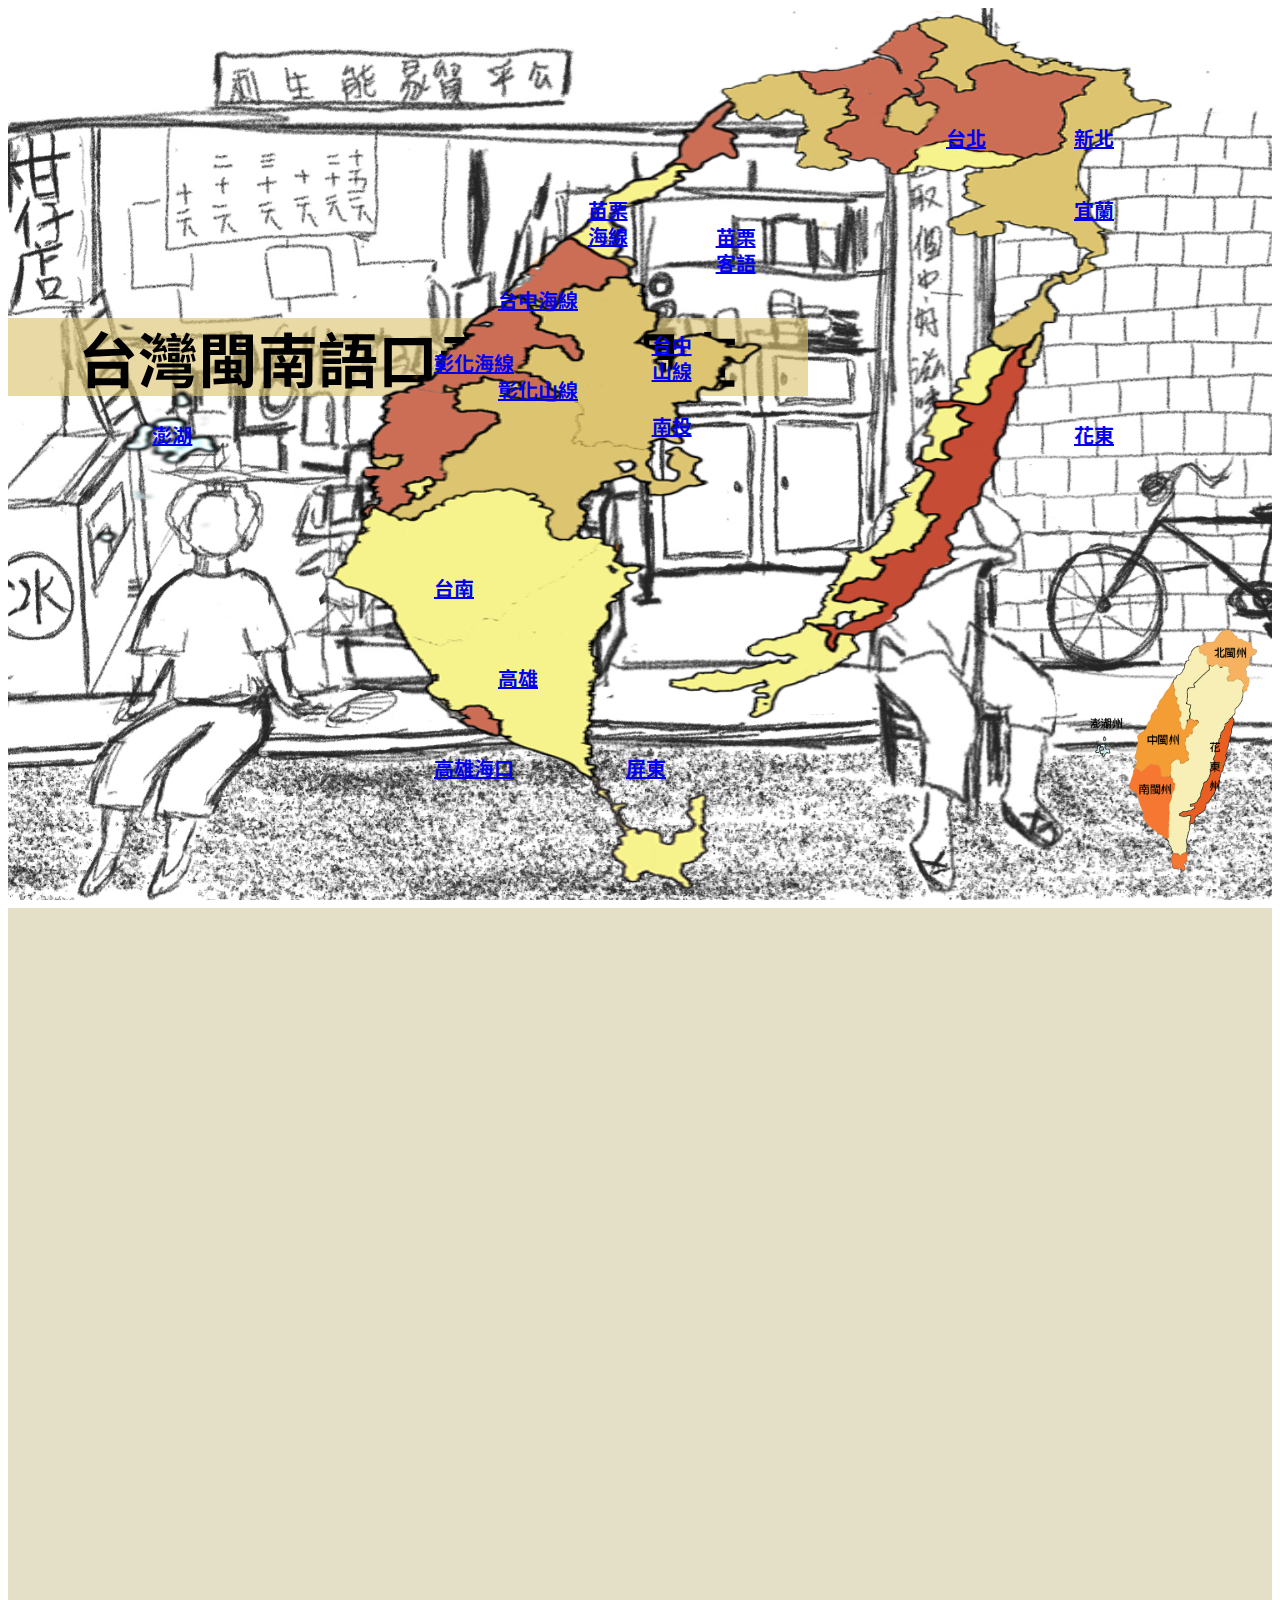
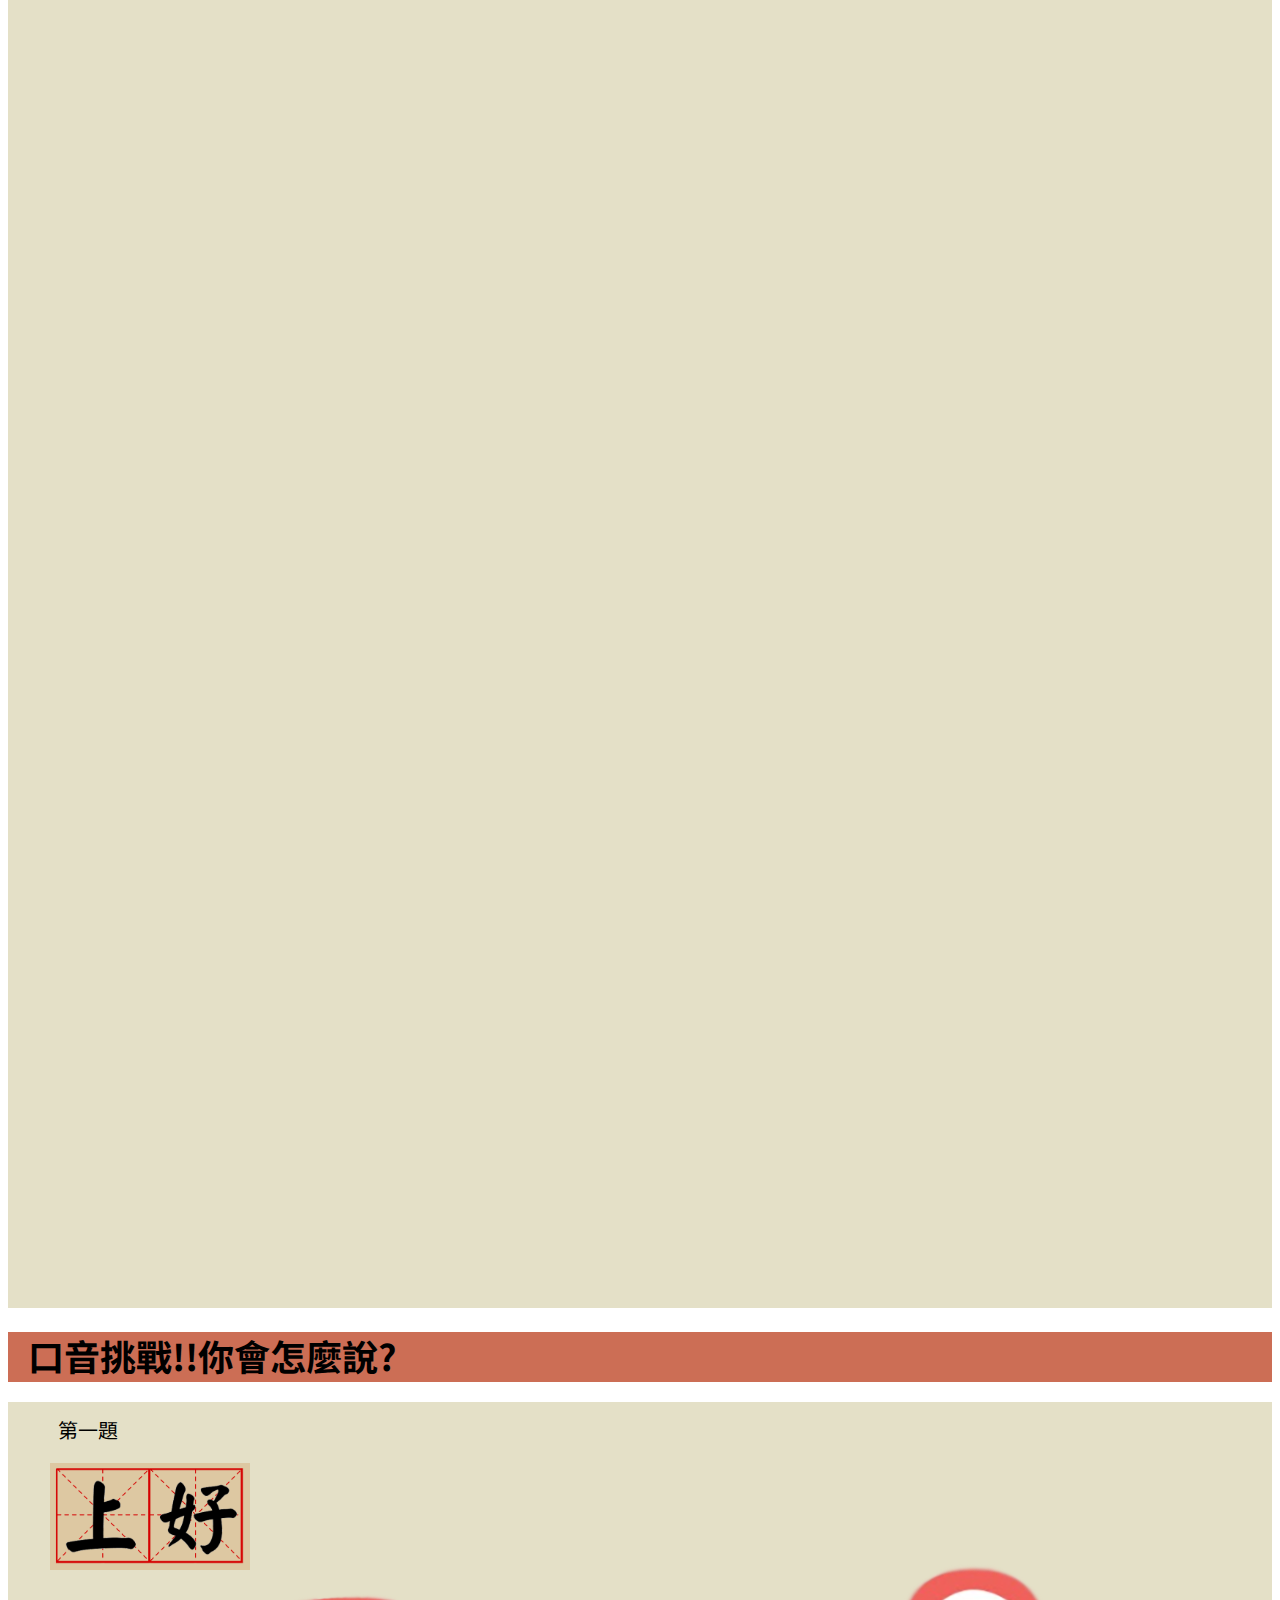
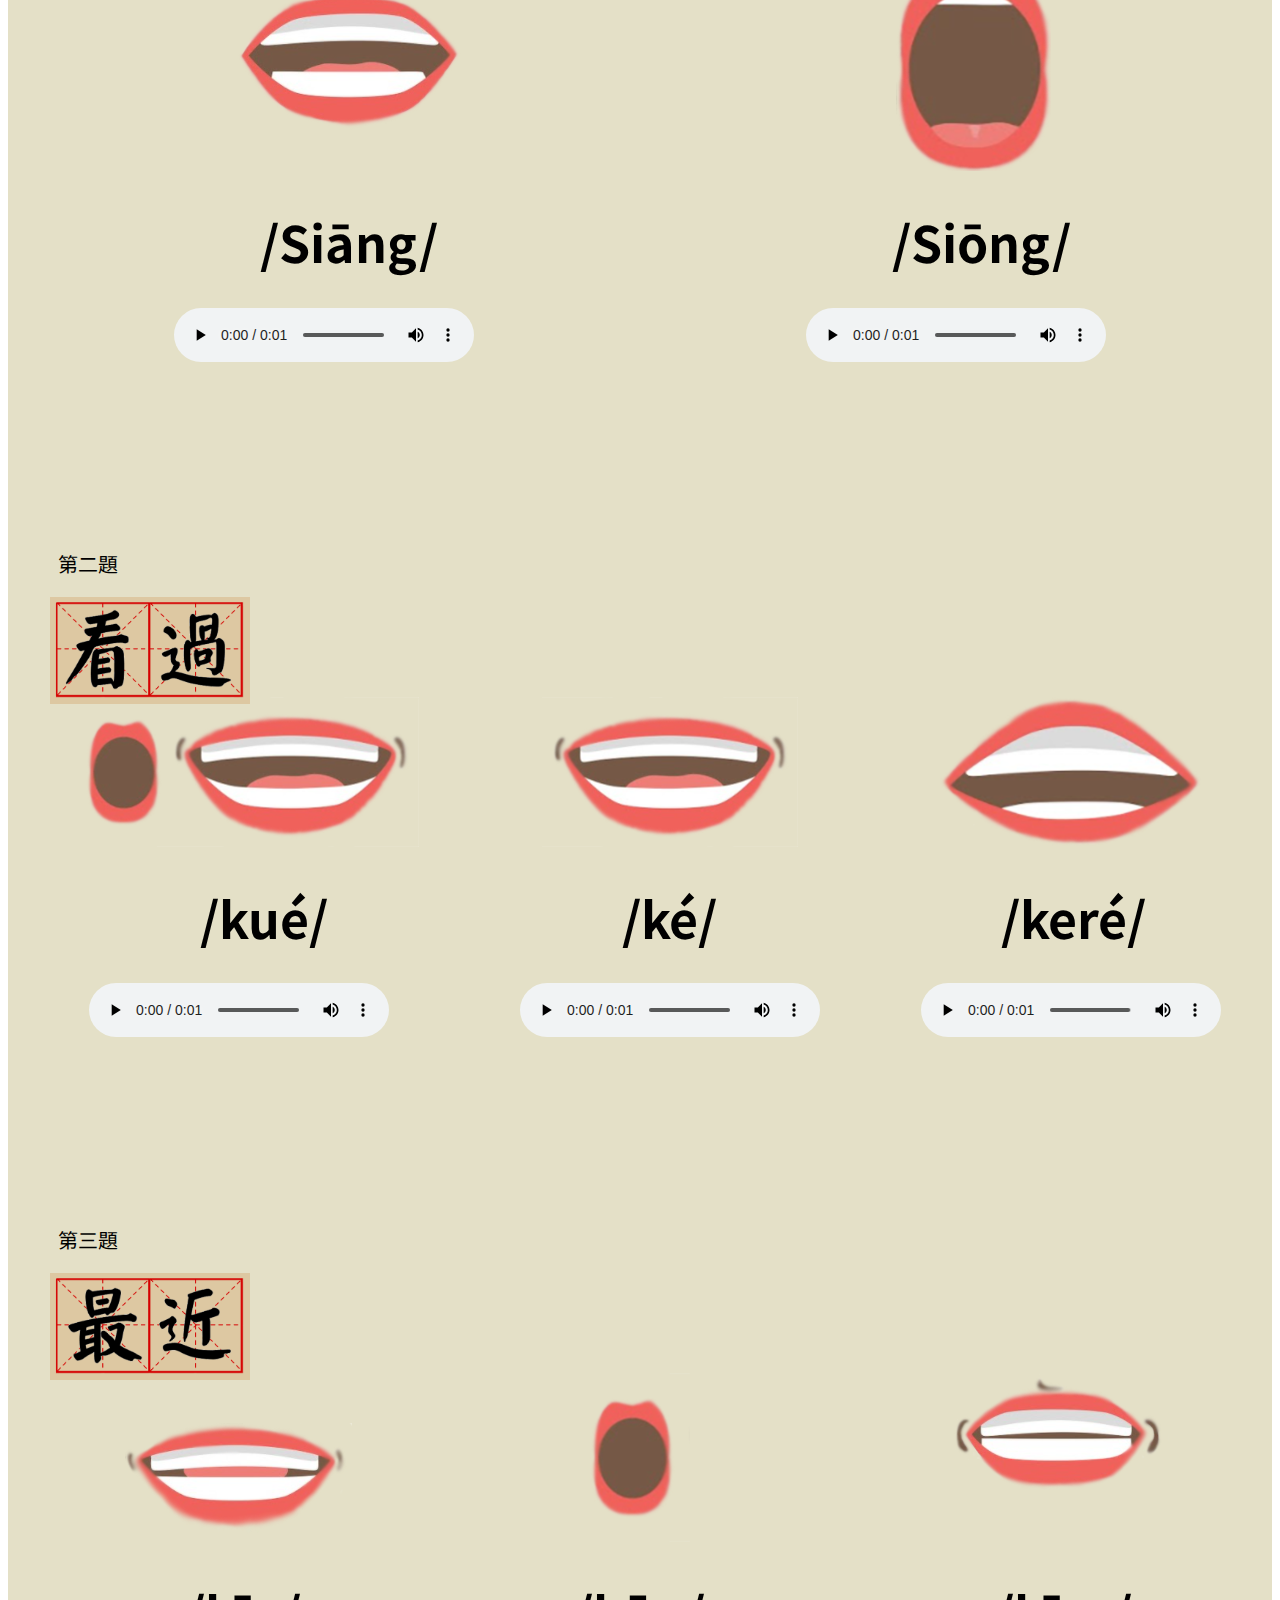
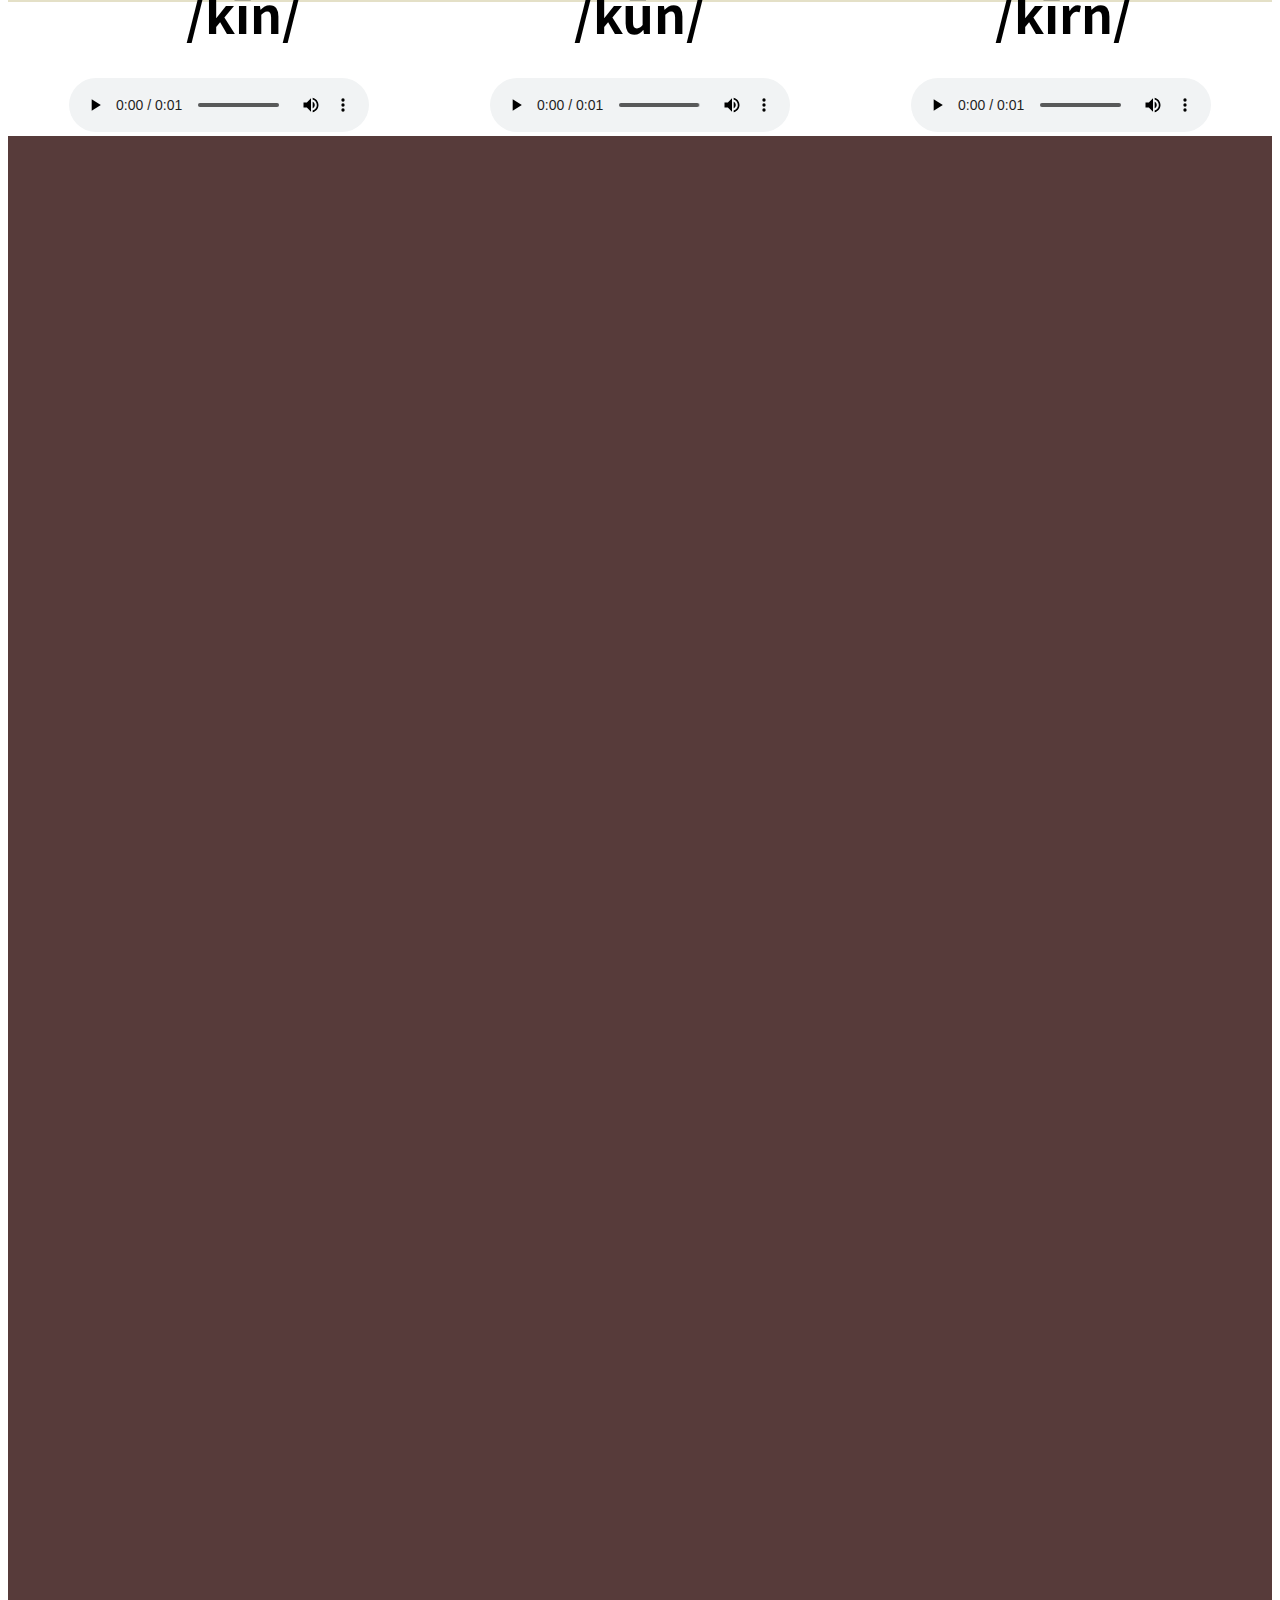
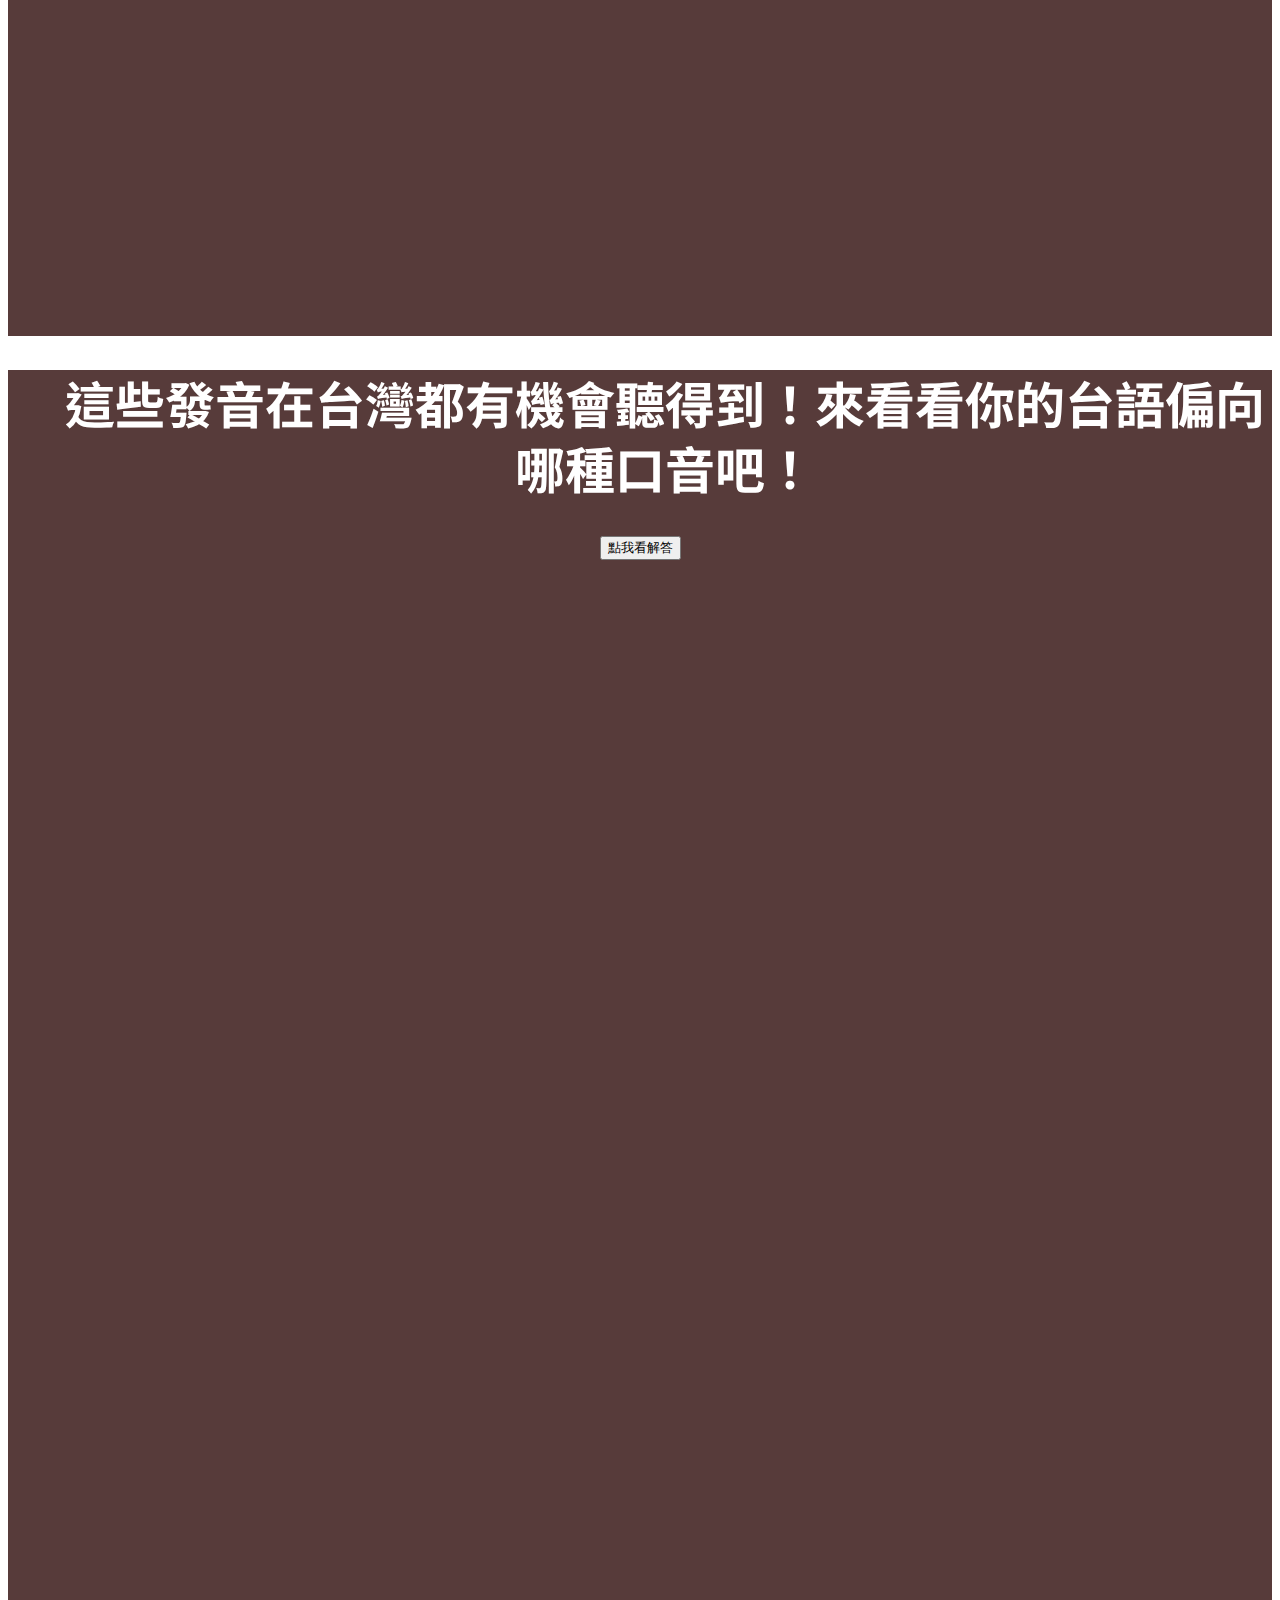
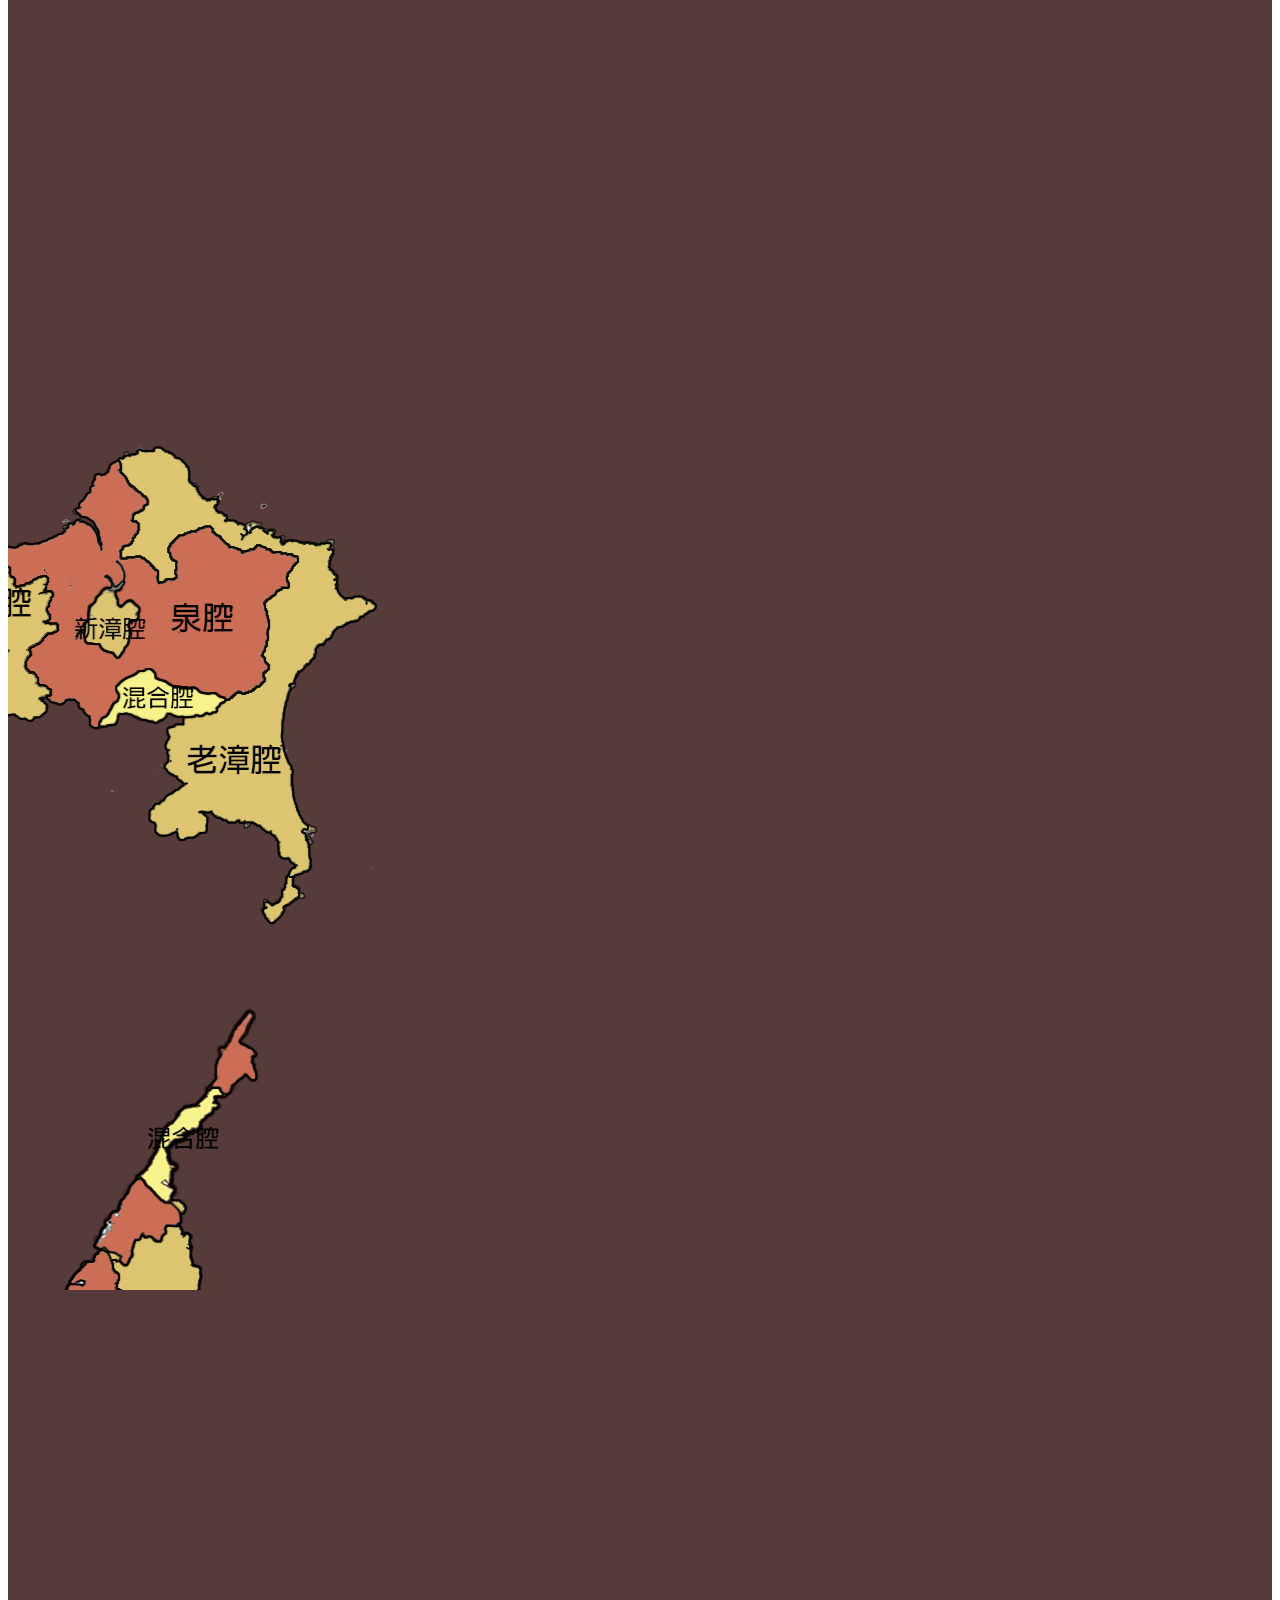
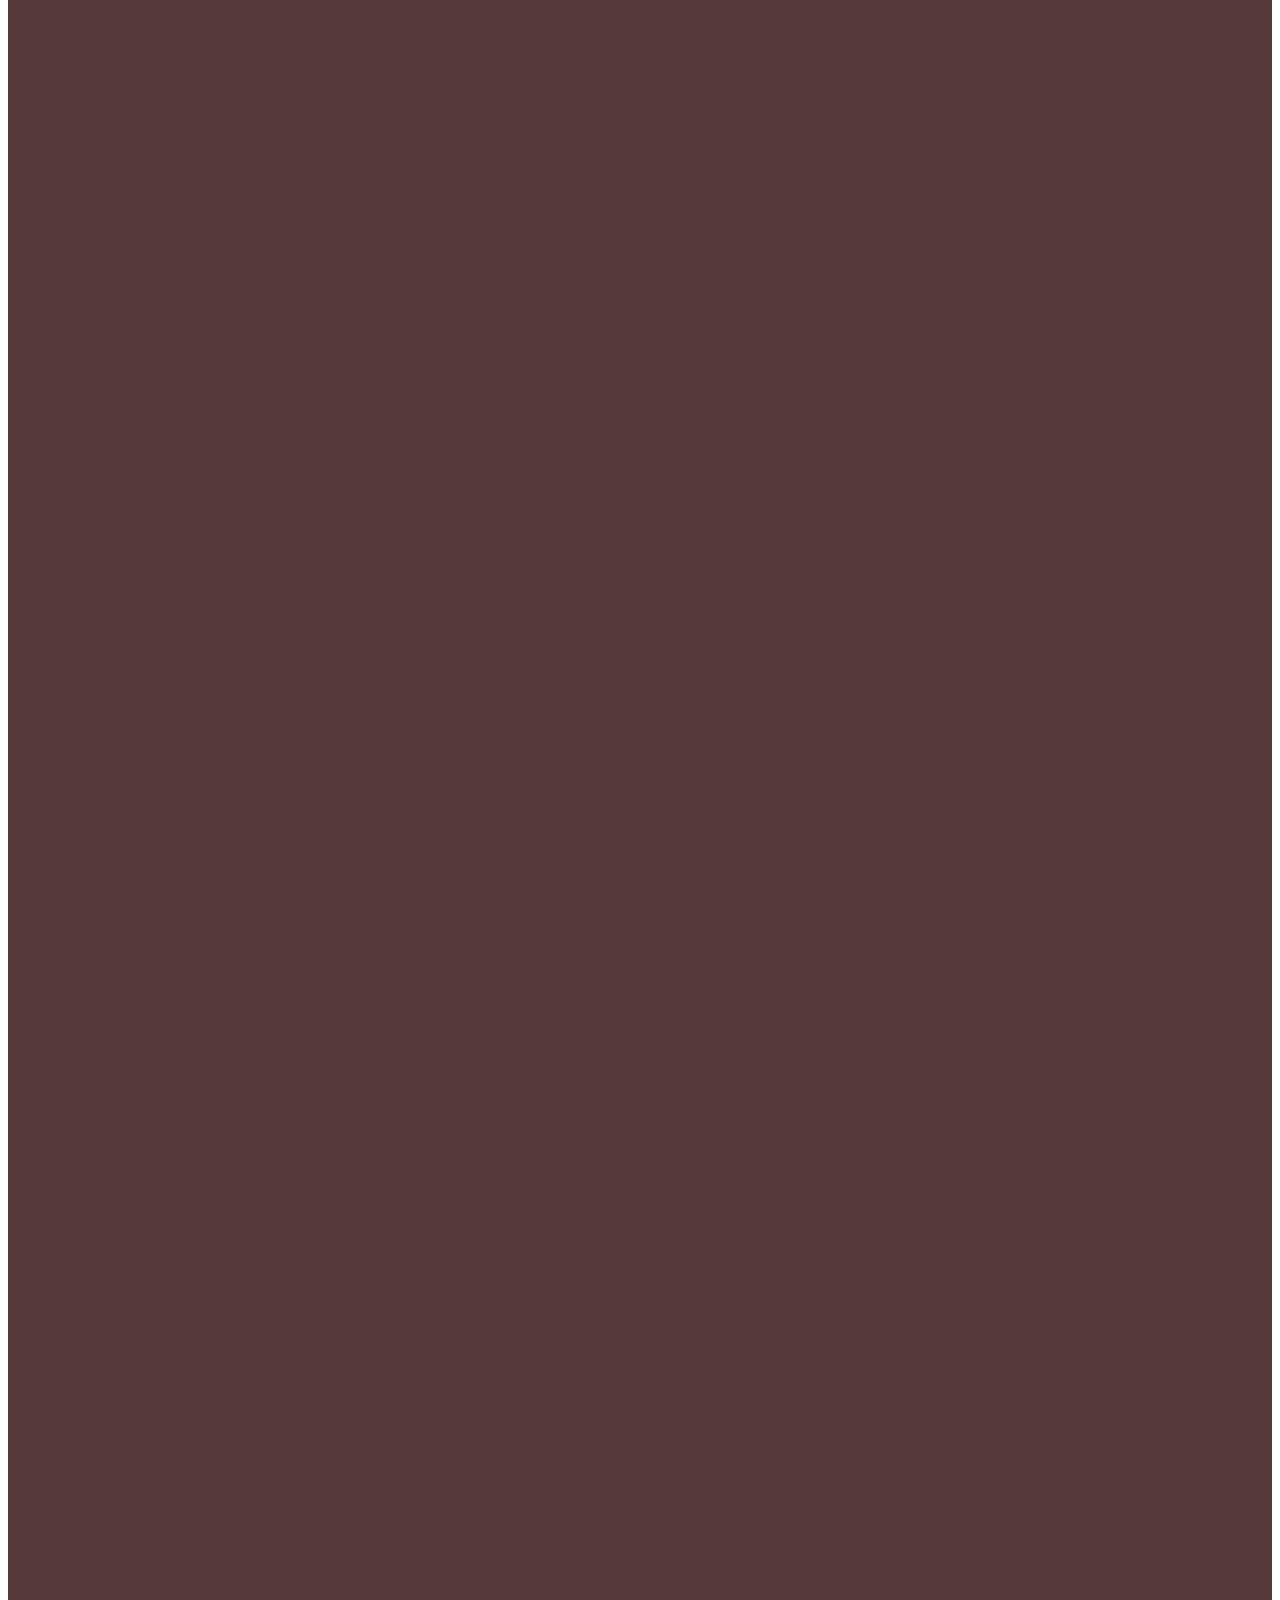
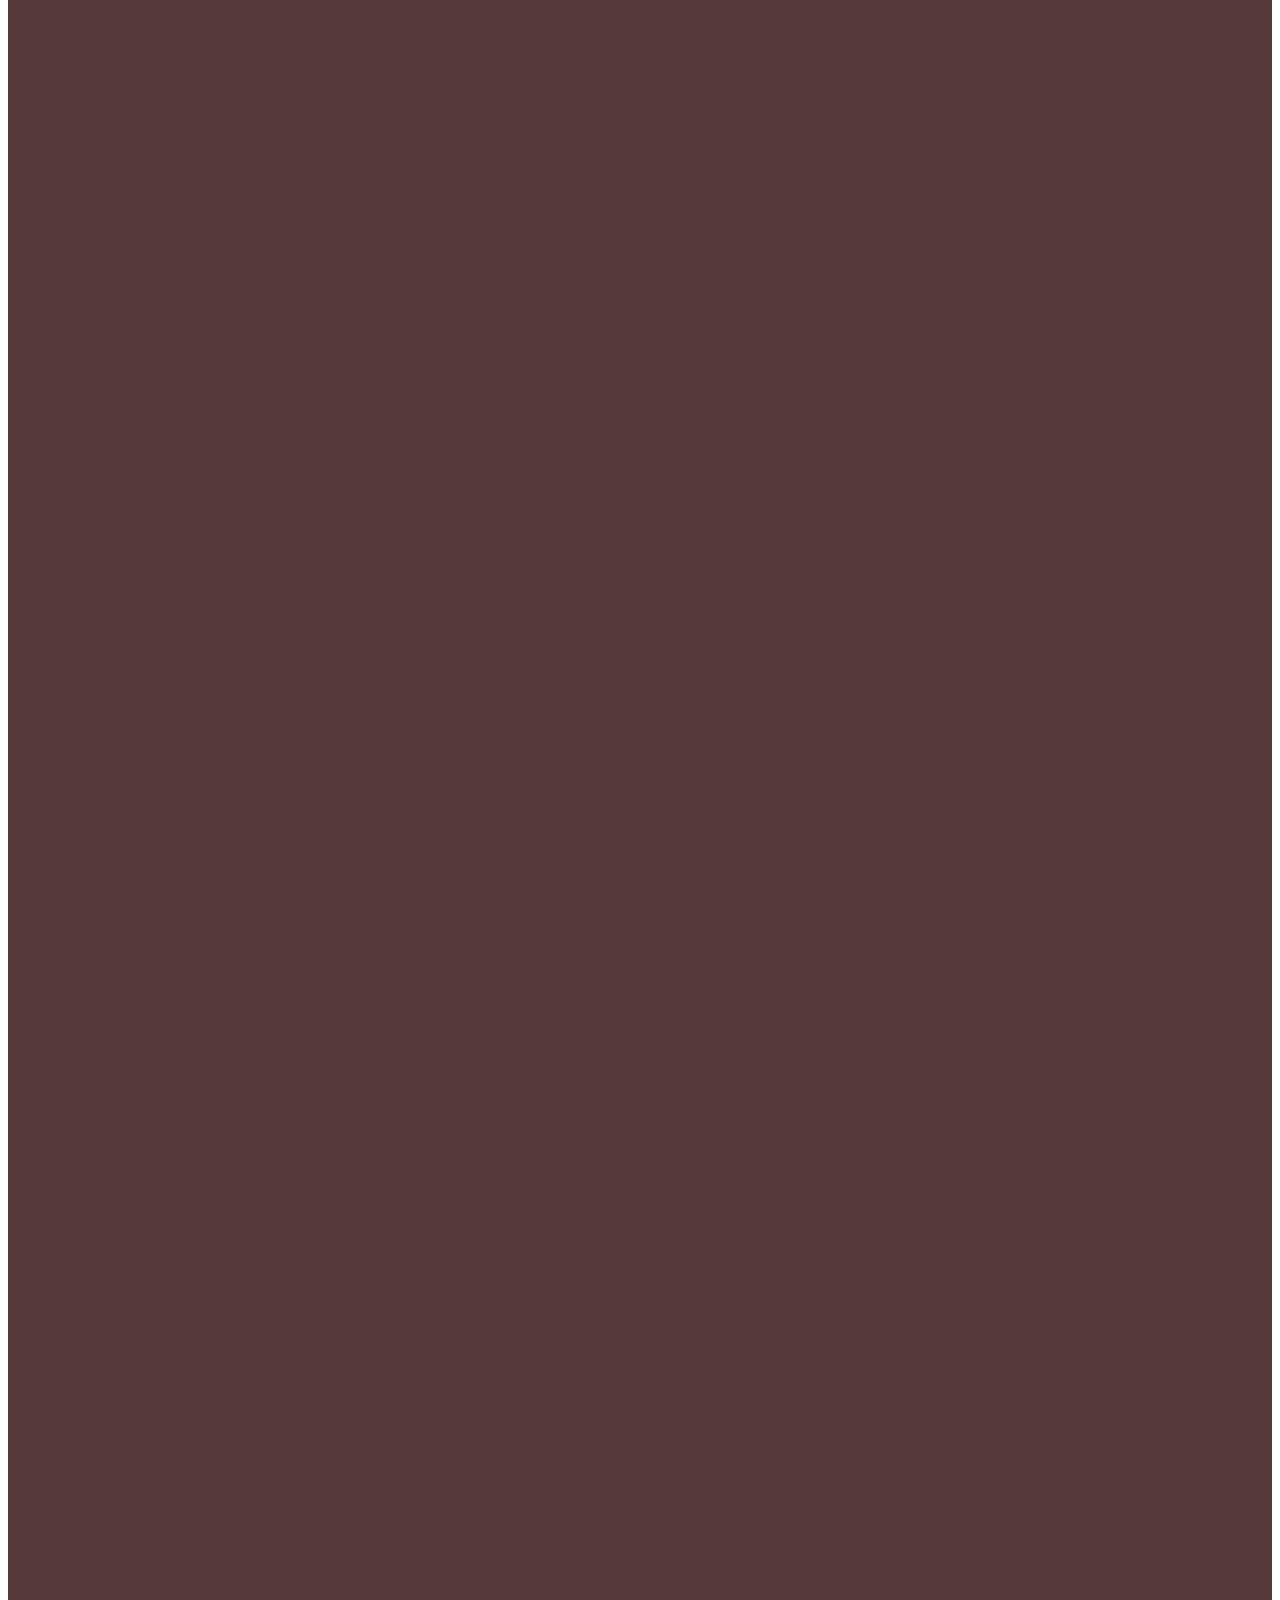
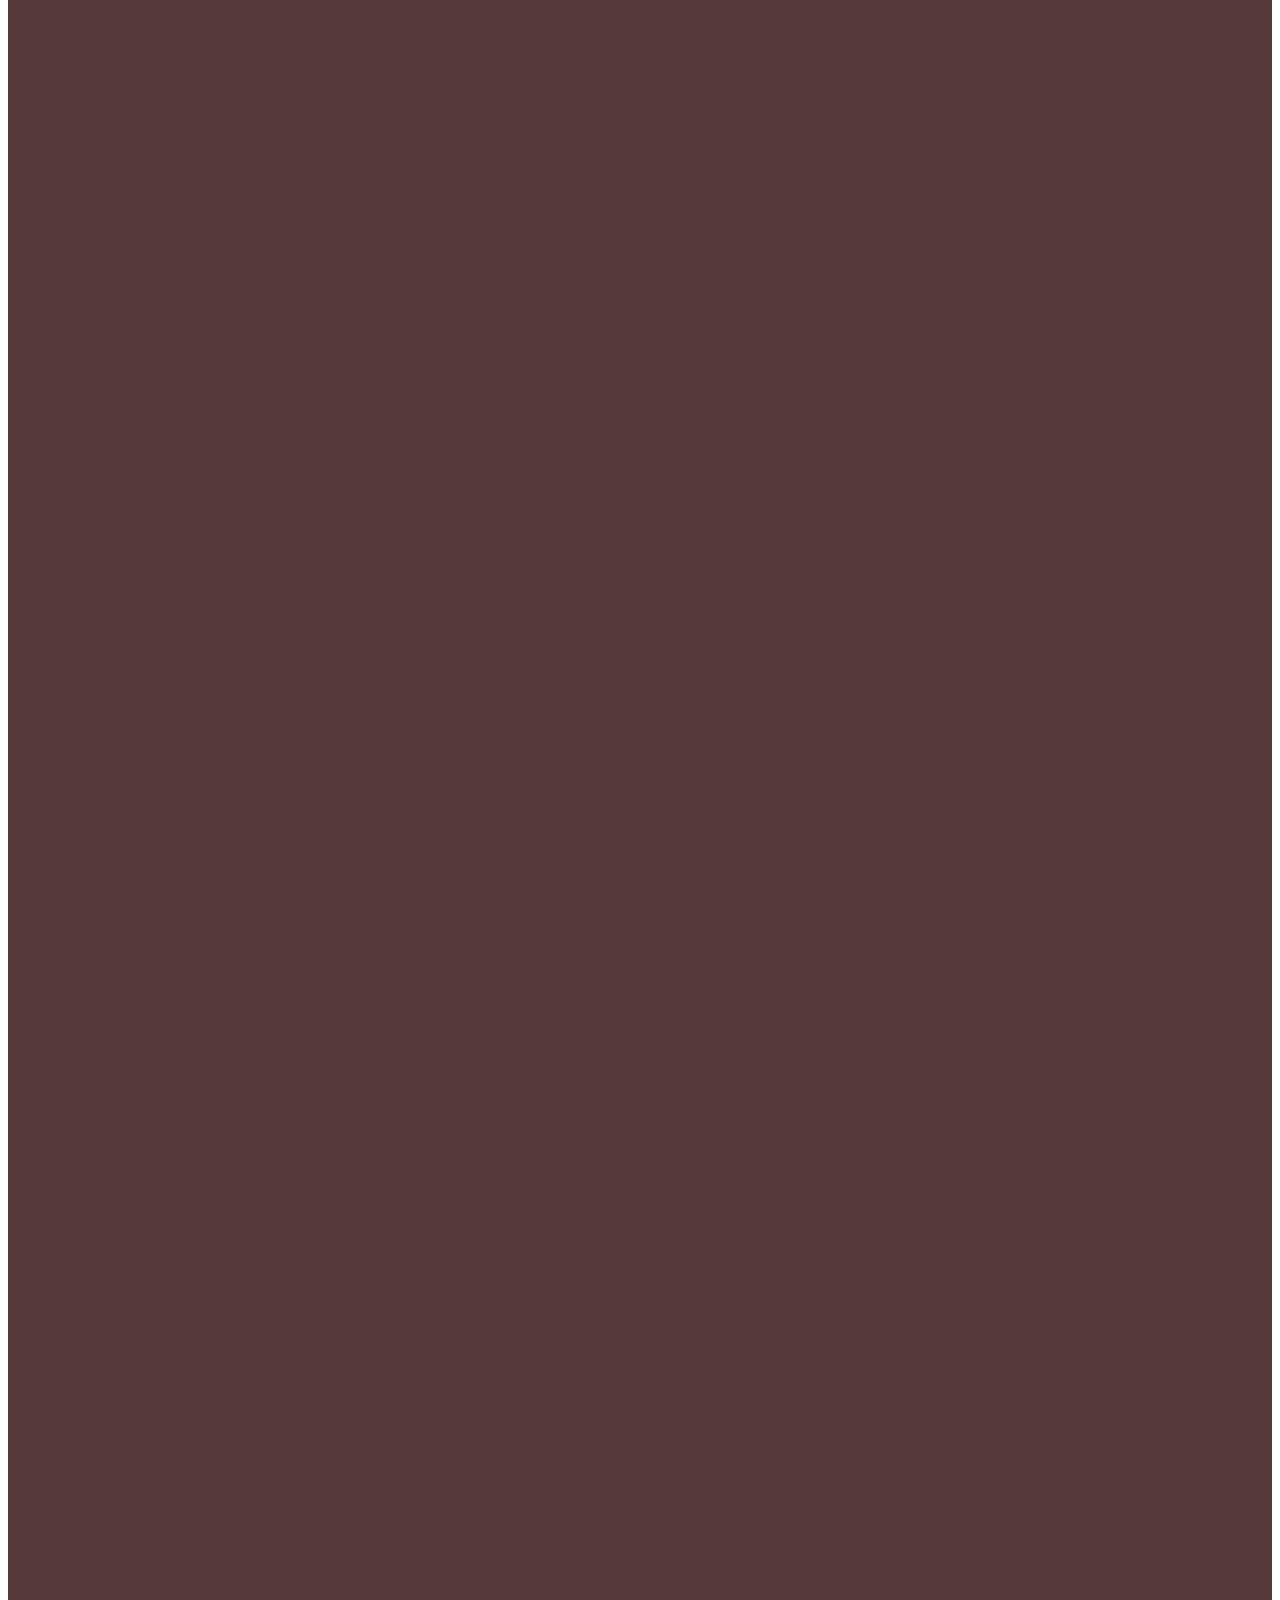
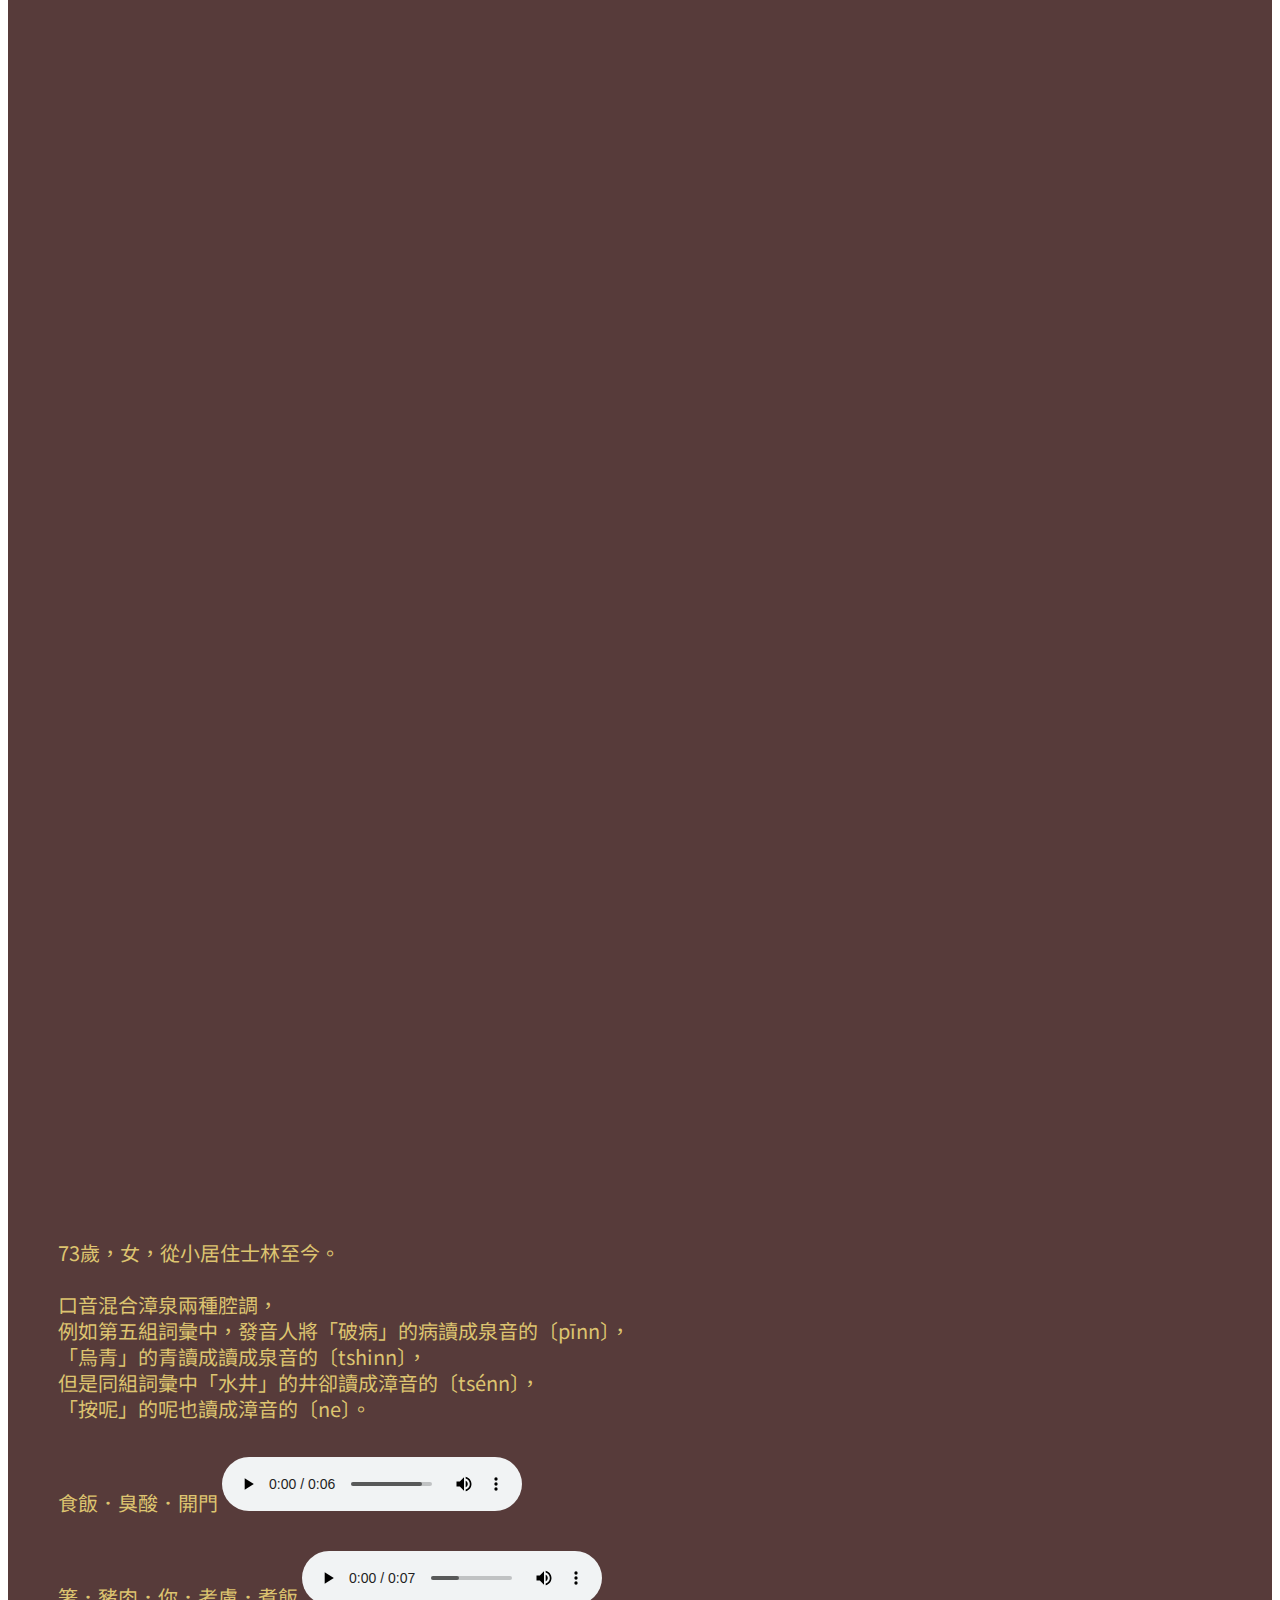
==== commit 7f24cf5b: "dd" ====
--- a/js/index.html
+++ b/js/index.html
@@ -15,7 +15,6 @@
 
 
     </style>
-    <script type="text/javascript" src="recordings/pop-up-music.js"></script>
 </head>
 
 <body>
@@ -32,7 +31,6 @@
         <div class="container" style="height:800px;"></div>
         <div class="sticky-top" style="height:100vh;background-repeat:no-repeat;background-attachment:fixed;background-position:center;background-size:cover;background-image:url(/assets/page2bg.jpg)">
             <div class="container" style="height:200px;">
-                <p>page2 start</p>
             </div>
             <div class="container p-3 slideanimate" style="background-color:#E4E0C7a3;">
                 <p>相同的語言在世界各地卻可能有五花八門的口音：</p>
@@ -44,7 +42,7 @@
     </div>
 
     <div class="page3banner sticky-top" id="page3banner" style="height:50px;background-color:#CC6E55;">
-        <h1>口音挑戰!!你會怎麼說「」?</h1>
+        <h1>口音挑戰!!你會怎麼說?</h1>
     </div>
     <div class="page3" style="height:1800px;background-color:#E4E0C7;">
 
@@ -61,9 +59,18 @@
             </div>
             <div class="grid-item">
                 <h1>/Siāng/</h1>
-            </div>
+                <h6 class="show-sound" style="display: none;">漳風語音</h6>
+                <audio controls>
+                    <source src="/accent-test/%E4%B8%8A%E5%A5%BD%20Si%C4%81ng%20.mp3" type="audio/mpeg">
+                </audio>
+            </div>
+
             <div class="grid-item">
                 <h1>/Siōng/</h1>
+                <h6 class="show-sound" style="display: none;">普通腔臺語、泉風語音、同安風語音</h6>
+                <audio controls>
+                    <source src="/accent-test/%E4%B8%8A%E5%A5%BD%20Si%C5%8Dng.mp3" type="audio/mpeg">
+                </audio>
             </div>
         </div>
         <div style="height:150px;"></div>
@@ -83,12 +90,24 @@
             </div>
             <div class="grid-item">
                 <h1>/kué/</h1>
+                <h6 class="show-sound" style="display: none;">泉風語音、同安風語音</h6>
+                <audio controls>
+                    <source src="/accent-test/%E7%9C%8B%E9%81%8E%20ku%C3%A9.mp3" type="audio/mpeg">
+                </audio>
             </div>
             <div class="grid-item">
                 <h1 style="padding-right:50px;">/ké/</h1>
+                <h6 class="show-sound" style="display: none;">普通腔臺語、漳風語音</h6>
+                <audio controls>
+                    <source src="/accent-test/%E7%9C%8B%E9%81%8E%20k%C3%A9.mp3" type="audio/mpeg">
+                </audio>
             </div>
             <div class="grid-item">
                 <h1 style="padding-right:45px;">/keré/</h1>
+                <h6 class="show-sound" style="display: none;">老泉山風語音</h6>
+                <audio controls>
+                    <source src="/accent-test/%E7%9C%8B%E9%81%8E%20ker%C3%A9.mp3" type="audio/mpeg">
+                </audio>
             </div>
         </div>
         <div style="height:150px;"></div>
@@ -108,50 +127,134 @@
             </div>
             <div class="grid-item">
                 <h1>/kīn/</h1>
+                <h6 class="show-sound" style="display: none;">漳風語音</h6>
+                <audio controls>
+                    <source src="/accent-test/%E6%9C%80%E8%BF%91%20k%C4%ABn.mp3" type="audio/mpeg">
+                </audio>
             </div>
             <div class="grid-item">
                 <h1 style="padding-right:50px;">/kūn/</h1>
+                <h6 class="show-sound" style="display: none;">微泉風語音、微同安風語音、混音風臺語</h6>
+                <audio controls>
+                    <source src="/accent-test/%E6%9C%80%E8%BF%91%20k%C5%ABn.mp3" type="audio/mpeg">
+                </audio>
             </div>
             <div class="grid-item">
                 <h1 style="padding-right:45px;">/kīrn/</h1>
-            </div>
-        </div>
-    </div>
-    <div id="page4" class="page4 container-fluid innershadow1" style="background-color:#573B3A;height:200vh;position:relative;">
-        <img class="scrollable slideanimate" src="/assets/quote1.png" data-left=5 data-left2=50 data-top=5 data-top2=55 style="position:absolute;height:5%;top:5%;left:5%;">
-        <img class="scrollable slideanimate" src="/assets/quote2.png" data-left=80 data-left2=5 data-top=20 data-top2=70 style="position:absolute;height:5%;top:20%;left:80%;">
-        <img class="scrollable slideanimate" src="/assets/quote3.png" data-left=10 data-left2=65 data-top=33 data-top2=83 style="position:absolute;height:5%;top:35%;left:10%;">
-    </div>
-
-    <div class="page5" style="background-color:black;"></div>
-
-    <div style="height:100vh;background-color:#573B3A"></div>
-    <div class="row">
-        <div id="map-img" class="col-6 sticky-top" style="height:100vh">
-            <img src="/assets/taiwanmap.png" alt="workplace" usemap="#workmap" style="position:absolute; bottom:10px; left:25px; height:100%; width:100%">     <map name="workmap">
-            <p style="color:white;;background-color:black;;position:absolute;left:70%;top:10%;mark:black"><a href="#taipei">台北</a></p>
-            <p style="color:white;;background-color:black;;position:absolute;left:80%;top:10%;"><a href="#newtaipei">新北</a></p>
-            <p style="color:white;;background-color:black;;position:absolute;left:80%;top:18%;"><a href="#ilan">宜蘭</a></p>
-            <p style="color:white;;background-color:black;position:absolute;left:42%;top:18%"><a href="#miaoli-coast">苗栗<br>海線</a></p>
-            <p style="color:white;;background-color:black;;position:absolute;left:52%;top:21%;"><a href="#miaoli">苗栗<br>客語</a></p>
-            <p style="color:white;;background-color:black;;position:absolute;left:35%;top:28%;"><a href="#taichung-coast">台中海線</a></p>
-            <p style="color:white;;background-color:black;;position:absolute;left:30%;top:35%;"><a href="#chunghua-coast">彰化海線</a></p>
-            <p style="color:white;;background-color:black;;position:absolute;left:47%;top:33%;"><a href="#taichung">台中<br>山線</a></p>
-            <p style="color:white;;background-color:black;;position:absolute;left:35%;top:38%;"><a href="#chunghua">彰化山線</a></p>
-            <p style="color:white;;background-color:black;;position:absolute;left:47%;top:42%;"><a href="#nantou">南投</a></p>
-            <p style="color:white;;background-color:black;;position:absolute;left:30%;top:60%;"><a href="#tainan">台南</a></p>
-            <p style="color:white;;background-color:black;;position:absolute;left:35%;top:70%;"><a href="#kaohsiung">高雄</a></p>
-            <p style="color:white;;background-color:black;;position:absolute;left:30%;top:80%;"><a href="#kaohsiung-coast">高雄海口</a></p>
-            <p style="color:white;;background-color:black;position:absolute;left:45%;top:80%;"><a href="#pingtung">屏東</a></p>
-            <p style="color:white;;background-color:black;e;position:absolute;left:8%;top:43%;"><a href="#penghu">澎湖</a></p>
-            <p style="color:white;;background-color:black;e;position:absolute;left:80%;top:43%;"><a href="#hualien">花東</a></p>
-            </map>
-        </div>
-        
-        <div class="col-6" style="background-color:#ccc;height:1600vh">
-        
-        <div id="taipei" class="maploc"  style="height:100vh;background-color: #573B3A; color: #ddc470; padding-top:15px">
-             
+                <h6 class="show-sound" style="display: none;">泉風語音、同安風語音</h6>
+                <audio controls>
+                    <source src="/accent-test/%E6%9C%80%E8%BF%91%20k%C4%ABrn.mp3" type="audio/mpeg">
+                </audio>
+
+            </div>
+        </div>
+        <div id="page4" class="page4 container-fluid innershadow1" style="background-color:#573B3A;height:200vh;position:relative;">
+            <img class="scrollable slideanimate" src="/assets/quote1.png" data-left=5 data-left2=50 data-top=5 data-top2=55 style="position:absolute;height:5%;top:5%;left:5%;">
+            <img class="scrollable slideanimate" src="/assets/quote2.png" data-left=80 data-left2=5 data-top=20 data-top2=70 style="position:absolute;height:5%;top:20%;left:80%;">
+            <img class="scrollable slideanimate" src="/assets/quote3.png" data-left=10 data-left2=65 data-top=33 data-top2=83 style="position:absolute;height:5%;top:35%;left:10%;">
+        </div>
+
+        <div class="page5" style="background-color:#573B3A;height:80vh;position:relative;">
+            <center>
+                <h1>
+                    <font color="white">
+                        這些發音在台灣都有機會聽得到！來看看你的台語偏向哪種口音吧！</font>
+                </h1>
+                <button type="button" id="routeButton">
+                    點我看解答</button>
+            </center>
+        </div>
+
+        <div style="height:100vh;background-color:#573B3A"></div>
+        <div class="row">
+            <div id="mapimg" class="col-6 sticky-top" style="height:100vh;">
+                <img src="/assets/map.png" alt="workplace" usemap="#workmap" style="position:absolute;bottom:25px; right:0;height:250px; width:200px;">
+                <map name="workmap">
+                    <area shape="circle" coords="145, 23 ,15" href="#north">
+                    <area shape="circle" coords="80,110,20" href="#middle">
+                    <area shape="circle" coords="75,170,20" href="#south">
+                    <area shape="rect" coords="125,90,150,200" href="#east">
+                    <area shape="circle" coords="20,120,10" href="#hu">
+                </map>
+            </div>
+            <div class="col-6" style="background-color:#ccc;height:500vh">
+                <div id="loc1" class="maploc" data-bgpos="0" style="height:100vh;background-color: #573B3A">
+                    <div style="height:40vh;" id="north"></div>
+                    <div class="slideanimate textblock container p-3 ">
+                        <p>北閩州的腔調分佈像同心圓一般，由外而內分別是：</p>
+                        <p>東北海岸及桃園北部的老漳腔、</p>
+                        <p>淡水河沿岸及基隆河南岸的泉腔、</p>
+                        <p>台北盆地中心的新漳腔。</p>
+                    </div>
+                </div>
+                <div id="loc2" class="maploc" data-bgpos="25%" style="height:100vh;background-color:#573B3A">
+                    <div style="height:35vh;" id="middle"></div>
+                    <div class="slideanimate textblock container p-3 ">
+                        <p>中閩州可說是「海泉陸漳」，</p>
+                        <p>除了苗栗沿海地帶是混雜區、雲林椬梧是漳腔區以外，</p>
+                        <p>台中海線地區、雲嘉濱海、大部分彰化縣都是泉腔。</p>
+                        <p>台中盆地、彰化市、南投縣、八卦山西邊屬於「大台中漳腔區」，</p>
+                        <p>彰化縣南部的竹塘至雲嘉內陸也是漳腔，</p>
+                        <p>其中雲林北部的崙背、二崙，因為當地客家人都會說閩南語，也劃分進漳腔區。</p>
+                    </div>
+                </div>
+                <div id="loc3" class="maploc" data-bgpos="50%" style="height:100vh;background-color:#573B3A">
+                    <div style="height:40vh;" id="south"></div>
+                    <div class="slideanimate textblock container p-3">
+                        <p>南閩州多為漳泉混合腔，</p>
+                        <p> 分為台南市及高雄北部的台南漳泉混合區，還有高屏漳泉混合區。</p>
+                        <p> 較有區別的是高雄旗津、小港和屏東小琉球的高雄海口偏泉區。</p>
+                    </div>
+                </div>
+                <div id="loc4" class="maploc" data-bgpos="75%" style="height:100vh;background-color:#573B3A">
+                    <div style="height:40vh;" id="east"></div>
+                    <div class="slideanimate textblock container p-3 ">
+                        <p>花東州的語言分佈錯綜複雜，有閩南語、客語、阿美語、卑南語，</p>
+                        <p>其中花蓮平原主要是新漳腔閩南區，</p>
+                        <p>台東平原的閩南語混合腔類似西部口音，但也受到當地語言交雜影響。</p>
+                    </div>
+                </div>
+                <div id="loc5" class="maploc" data-bgpos="100%" style="height:100vh;background-color:#573B3A">
+                    <div style="height:40vh;" id="hu"></div>
+                    <div class="slideanimate textblock container p-3 ">
+                        <p>澎湖方言僅有閩南語一種，</p>
+                        <p>西嶼、馬公及以南各島的泉腔比起漳腔更佔優勢。</p>
+                        <p>白沙鄉及附近小島是類似宜蘭的老漳腔，</p>
+                        <p>但受到泉腔影響，又可再細分為不同區域。</p>
+                    </div>
+                </div>
+            </div>
+        </div>
+
+        <div class="page5" style="background-color:black;"></div>
+
+        <div style="height:100vh;background-color:#573B3A"></div>
+        <div class="row">
+            <div id="map-img" class="col-6 sticky-top recordingmap" style="height:100vh">
+                <img src="/assets/taiwanmap.png" alt="workplace" usemap="#workmap" style="position:absolute; bottom:10px; left:25px; height:100%; width:100%"> <map name="workmap">
+                    <p style="color:white;position:absolute;left:70%;top:10%;mark:black"><a href="#taipei">台北</a></p>
+                    <p style="color:white;position:absolute;left:80%;top:10%;"><a href="#newtaipei">新北</a></p>
+                    <p style="color:white;position:absolute;left:80%;top:18%;"><a href="#ilan">宜蘭</a></p>
+                    <p style="color:white;position:absolute;left:42%;top:18%"><a href="#miaoli-coast">苗栗<br>海線</a></p>
+                    <p style="color:white;position:absolute;left:52%;top:21%;"><a href="#miaoli">苗栗<br>客語</a></p>
+                    <p style="color:white;position:absolute;left:35%;top:28%;"><a href="#taichung-coast">台中海線</a></p>
+                    <p style="color:white;position:absolute;left:30%;top:35%;"><a href="#chunghua-coast">彰化海線</a></p>
+                    <p style="color:white;position:absolute;left:47%;top:33%;"><a href="#taichung">台中<br>山線</a></p>
+                    <p style="color:white;position:absolute;left:35%;top:38%;"><a href="#chunghua">彰化山線</a></p>
+                    <p style="color:white;position:absolute;left:47%;top:42%;"><a href="#nantou">南投</a></p>
+                    <p style="color:white;position:absolute;left:30%;top:60%;"><a href="#tainan">台南</a></p>
+                    <p style="color:white;position:absolute;left:35%;top:70%;"><a href="#kaohsiung">高雄</a></p>
+                    <p style="color:white;position:absolute;left:30%;top:80%;"><a href="#kaohsiung-coast">高雄海口</a></p>
+                    <p style="color:white;position:absolute;left:45%;top:80%;"><a href="#pingtung">屏東</a></p>
+                    <p style="color:white;position:absolute;left:8%;top:43%;"><a href="#penghu">澎湖</a></p>
+                    <p style="color:white;position:absolute;left:80%;top:43%;"><a href="#hualien">花東</a></p>
+                </map>
+            </div>
+
+            <div class="col-6" style="background-color:#ccc;height:1600vh">
+
+                <div id="taipei" class="maploc" style="height:100vh;background-color: #573B3A; color: #ddc470; padding-top:15px">
+
                     <p>73歲，女，從小居住士林至今。<br><br>口音混合漳泉兩種腔調，<br>例如第五組詞彙中，發音人將「破病」的病讀成泉音的〔pīnn〕，<br>「烏青」的青讀成讀成泉音的〔tshinn〕，<br>但是同組詞彙中「水井」的井卻讀成漳音的〔tsénn〕，<br>「按呢」的呢也讀成漳音的〔ne〕。</p>
                     <p>食飯．臭酸．開門
                         <audio controls autoplay>
@@ -183,9 +286,9 @@
                             Your browser does not support the audio element.
                         </audio>
                     </p>
-                </div>     
-        <div id="newtaipei" class="maploc"  style="height:100vh;background-color: #573B3A; color: #ddc470; padding-top:15px">
-                
+                </div>
+                <div id="newtaipei" class="maploc" style="height:100vh;background-color: #573B3A; color: #ddc470; padding-top:15px">
+
                     <p>鍾女士，57歲，客家人。斗六出生長大，於嘉義就讀高中，<br>26歲上台北，在新店住12年，後搬到新莊居住至今。<br><br>口音偏泉音。</p>
                     <p>食飯．臭酸．開門
                         <audio controls autoplay>
@@ -217,16 +320,16 @@
                             Your browser does not support the audio element.
                         </audio>
                     </p>
-                </div>  
-        <div id="ilan" class="maploc"  style="height:100vh;background-color: #573B3A; color: #ddc470; padding-top:15px">
-
-       <p>待補</p>
-                   
-                </div>        
-        <div id="miaoli" class="maploc"  style="height:100vh;background-color: #573B3A; color: #ddc470; padding-top:15px">
-
-       <p>徐先生，70歲，客家人。40歲時（民79年）來到苗栗汶水，<br>當兵時學會說台語，自認台語混合很多腔。<br><br>
-調查完發現，他是所有人裡面擁有最純粹漳州腔的人，<br>目前只有他把考慮和煮飯唸作考慮〔lī〕、煮〔tsí〕飯。</p>
+                </div>
+                <div id="ilan" class="maploc" style="height:100vh;background-color: #573B3A; color: #ddc470; padding-top:15px">
+
+                    <p>待補</p>
+
+                </div>
+                <div id="miaoli" class="maploc" style="height:100vh;background-color: #573B3A; color: #ddc470; padding-top:15px">
+
+                    <p>徐先生，70歲，客家人。40歲時（民79年）來到苗栗汶水，<br>當兵時學會說台語，自認台語混合很多腔。<br><br>
+                        調查完發現，他是所有人裡面擁有最純粹漳州腔的人，<br>目前只有他把考慮和煮飯唸作考慮〔lī〕、煮〔tsí〕飯。</p>
                     <p>食飯．臭酸．開門
                         <audio controls autoplay>
                             <source src="../assets/recordings/miaoli-wen/Houwun%20Highway%201-%E9%A3%9F%E9%A3%AF.m4a" type="audio/mpeg">
@@ -258,11 +361,11 @@
                         </audio>
                     </p>
                 </div>
-        <div id="miaoli-coast" class="maploc"  style="height:100vh;background-color: #573B3A; color: #ddc470; padding-top:15px; padding-left: 10px">
-
-       <p>洪女士，66歲，從小住在後龍元寶庄至今，<br>15-25歲時曾居桃園，其後便回到後龍居住至今。<br><br>
-苗栗海線四個城鎮以將「歲」唸成〔hè〕（輕同安風語音），<br>但同組其他字的發音都是〔-ue〕（普通腔台語，漳風語音）。
-</p>
+                <div id="miaoli-coast" class="maploc" style="height:100vh;background-color: #573B3A; color: #ddc470; padding-top:15px; padding-left: 10px">
+
+                    <p>洪女士，66歲，從小住在後龍元寶庄至今，<br>15-25歲時曾居桃園，其後便回到後龍居住至今。<br><br>
+                        苗栗海線四個城鎮以將「歲」唸成〔hè〕（輕同安風語音），<br>但同組其他字的發音都是〔-ue〕（普通腔台語，漳風語音）。
+                    </p>
                     <p>食飯．臭酸．開門
                         <audio controls autoplay>
                             <source src="../assets/recordings/miaoli-hou/Houlong%20Township%201-%E9%A3%9F%E9%A3%AF.m4a" type="audio/mpeg">
@@ -294,12 +397,13 @@
                         </audio>
                     </p>
                 </div>
-        <div id="taichung-coast" class="maploc"  style="height:100vh;background-color: #573B3A; color: #ddc470; padding-top:15px">
-
-            <p>待補</p></div>      
-        <div id="taichung" class="maploc"  style="height:100vh;background-color: #573B3A; color: #ddc470; padding-top:15px; padding-left: 10px">
-
-       <p>林先生，57歲，國小以前住在宜蘭，<br>8歲後搬遷至台中豐原，24歲後都在台中市工作。<br><br>口音方面以台中的漳州腔為主。</p>
+                <div id="taichung-coast" class="maploc" style="height:100vh;background-color: #573B3A; color: #ddc470; padding-top:15px">
+
+                    <p>待補</p>
+                </div>
+                <div id="taichung" class="maploc" style="height:100vh;background-color: #573B3A; color: #ddc470; padding-top:15px; padding-left: 10px">
+
+                    <p>林先生，57歲，國小以前住在宜蘭，<br>8歲後搬遷至台中豐原，24歲後都在台中市工作。<br><br>口音方面以台中的漳州腔為主。</p>
                     <p>食飯．臭酸．開門
                         <audio controls autoplay>
                             <source src="../assets/recordings/taichung/%E7%88%B8-1-%E9%A3%9F%E9%A3%AF.aac" type="audio/mpeg">
@@ -331,14 +435,14 @@
                         </audio>
                     </p>
                 </div>
-        <div id="chunghua-coast" class="maploc"  style="height:100vh;background-color: #573B3A; color: #ddc470; padding-top:15px">
-
-       <p>待補</p>
-                    
-        </div>
-        <div id="chunghua" class="maploc"  style="height:100vh;background-color: #573B3A; color: #ddc470; padding-top:15px">
-
-       <p>黃先生，84歲，彰化溪州人，世居溪厝村，務農。<br><br>黃先生表示，溪洲市區以泉音為主，鄰近的北斗則為泉音。<br>提及鹿港時，黃先生也特別說到，<br>以前鹿港老人講的話，溪洲當地人都聽不懂，<br>可見過往的口音差異之大。<br>之後有時間也會到鹿港補齊相關音檔。</p>
+                <div id="chunghua-coast" class="maploc" style="height:100vh;background-color: #573B3A; color: #ddc470; padding-top:15px">
+
+                    <p>待補</p>
+
+                </div>
+                <div id="chunghua" class="maploc" style="height:100vh;background-color: #573B3A; color: #ddc470; padding-top:15px">
+
+                    <p>黃先生，84歲，彰化溪州人，世居溪厝村，務農。<br><br>黃先生表示，溪洲市區以泉音為主，鄰近的北斗則為泉音。<br>提及鹿港時，黃先生也特別說到，<br>以前鹿港老人講的話，溪洲當地人都聽不懂，<br>可見過往的口音差異之大。<br>之後有時間也會到鹿港補齊相關音檔。</p>
                     <p>食飯．臭酸．開門
                         <audio controls autoplay>
                             <source src="../assets/recordings/chunghua/%E6%BA%AA%E6%B4%B2-1-%E9%A3%9F%E9%A3%AF.m4a" type="audio/mpeg">
@@ -370,10 +474,10 @@
                         </audio>
                     </p>
                 </div>
-        <div id="nantou" class="maploc"  style="height:100vh;background-color: #573B3A; color: #ddc470; padding-top:15px">
-
-       <p>龍女士，65歲，從小居住南投至今，大學曾於台北讀書。<br><br> 
-「鄭」一開始唸〔Tīnn〕，後來跟著世居南投的先生改唸〔Tēnn〕。</p>
+                <div id="nantou" class="maploc" style="height:100vh;background-color: #573B3A; color: #ddc470; padding-top:15px">
+
+                    <p>龍女士，65歲，從小居住南投至今，大學曾於台北讀書。<br><br>
+                        「鄭」一開始唸〔Tīnn〕，後來跟著世居南投的先生改唸〔Tēnn〕。</p>
                     <p>食飯．臭酸．開門
                         <audio controls autoplay>
                             <source src="../assets/recordings/nantou/%E9%BE%8D-1-%E9%A3%9F%E9%A3%AF.aac" type="audio/mpeg">
@@ -404,10 +508,10 @@
                             Your browser does not support the audio element.
                         </audio>
                     </p>
-                </div>   
-        <div id="tainan" class="maploc"  style="height:100vh;background-color: #573B3A; color: #ddc470; padding-top:15px">
-
-       <p>王先生，55歲，長年南北往返，46歲起定居高雄。<br><br>口音偏泉音</p>
+                </div>
+                <div id="tainan" class="maploc" style="height:100vh;background-color: #573B3A; color: #ddc470; padding-top:15px">
+
+                    <p>王先生，55歲，長年南北往返，46歲起定居高雄。<br><br>口音偏泉音</p>
                     <p>食飯．臭酸．開門
                         <audio controls autoplay>
                             <source src="../assets/recordings/tainan/%E9%B9%BD%E6%B0%B4-1-%E9%A3%9F%E9%A3%AF.aac" type="audio/mpeg">
@@ -438,10 +542,10 @@
                             Your browser does not support the audio element.
                         </audio>
                     </p>
-                </div>   
-       <div id="kaohsiung" class="maploc"  style="height:100vh;background-color: #573B3A; color: #ddc470; padding-top:15px; padding-left: 10px">
-
-       <p>54歲，左營人，6歲前都住旗山，之後分別短暫住過台北和台南，<br>11歲後搬到左營居住至今。<br>標準漳州腔，第五組詞彙的發音清一色發成〔e〕，<br><br>在這次的語音調查中，屬於發音最一致的發音人之一。</p>
+                </div>
+                <div id="kaohsiung" class="maploc" style="height:100vh;background-color: #573B3A; color: #ddc470; padding-top:15px; padding-left: 10px">
+
+                    <p>54歲，左營人，6歲前都住旗山，之後分別短暫住過台北和台南，<br>11歲後搬到左營居住至今。<br>標準漳州腔，第五組詞彙的發音清一色發成〔e〕，<br><br>在這次的語音調查中，屬於發音最一致的發音人之一。</p>
                     <p>食飯．臭酸．開門
                         <audio controls autoplay>
                             <source src="../assets/recordings/kaohsiung/%E9%AB%98%E9%9B%84-1-%E9%A3%9F%E9%A3%AF.m4a" type="audio/mpeg">
@@ -472,25 +576,25 @@
                             Your browser does not support the audio element.
                         </audio>
                     </p>
-                </div> 
-       <div id="kaohsiung-coast" class="maploc"  style="height:100vh;background-color: #573B3A; color: #ddc470; padding-top:15px">
-
-       <p>待補</p>
-      
-                </div>
-        <div id="pingtung" class="maploc"  style="height:100vh;background-color: #573B3A; color: #ddc470; padding-top:15px">
-
-       <p>待補</p>
-      
-                </div>
-        <div id="hualien" class="maploc"  style="height:100vh;background-color: #573B3A; color: #ddc470; padding-top:15px">
-
-       <p>待補</p>
-                   
-                </div>
-       <div id="penghu" class="maploc"  style="height:100vh;background-color: #573B3A; color: #ddc470; padding-top:15px">
-
-       <p>歐先生，28歲，職業軍人，<br>從小到大都住在澎湖，工作地亦位於澎湖。<br><br>澎湖州是最純粹的閩南語分佈區，<br>大部分地區講同安腔閩南語，劃歸 「泉腔區」。<br>「幾歲」的段落中，歐先生的發音清一色都是同安腔的〔-e〕，非常具有代表性。</p>
+                </div>
+                <div id="kaohsiung-coast" class="maploc" style="height:100vh;background-color: #573B3A; color: #ddc470; padding-top:15px">
+
+                    <p>待補</p>
+
+                </div>
+                <div id="pingtung" class="maploc" style="height:100vh;background-color: #573B3A; color: #ddc470; padding-top:15px">
+
+                    <p>待補</p>
+
+                </div>
+                <div id="hualien" class="maploc" style="height:100vh;background-color: #573B3A; color: #ddc470; padding-top:15px">
+
+                    <p>待補</p>
+
+                </div>
+                <div id="penghu" class="maploc" style="height:100vh;background-color: #573B3A; color: #ddc470; padding-top:15px">
+
+                    <p>歐先生，28歲，職業軍人，<br>從小到大都住在澎湖，工作地亦位於澎湖。<br><br>澎湖州是最純粹的閩南語分佈區，<br>大部分地區講同安腔閩南語，劃歸 「泉腔區」。<br>「幾歲」的段落中，歐先生的發音清一色都是同安腔的〔-e〕，非常具有代表性。</p>
                     <p>食飯．臭酸．開門
                         <audio controls autoplay>
                             <source src="../assets/recordings/penghu/%E6%BE%8E%E6%B9%96-1-%E9%A3%9F%E9%A3%AF.m4a" type="audio/mpeg">
@@ -521,168 +625,165 @@
                             Your browser does not support the audio element.
                         </audio>
                     </p>
-                </div>     
-        </div>
-        </div>
-      
-
-
-    <!-- Optional JavaScript -->
-    <!-- jQuery first, then Popper.js, then Bootstrap JS -->
-    <script src="https://code.jquery.com/jquery-3.3.1.slim.min.js" integrity="sha384-q8i/X+965DzO0rT7abK41JStQIAqVgRVzpbzo5smXKp4YfRvH+8abtTE1Pi6jizo" crossorigin="anonymous"></script>
-    <script src="https://cdnjs.cloudflare.com/ajax/libs/popper.js/1.14.3/umd/popper.min.js" integrity="sha384-ZMP7rVo3mIykV+2+9J3UJ46jBk0WLaUAdn689aCwoqbBJiSnjAK/l8WvCWPIPm49" crossorigin="anonymous"></script>
-    <script src="https://stackpath.bootstrapcdn.com/bootstrap/4.1.3/js/bootstrap.min.js" integrity="sha384-ChfqqxuZUCnJSK3+MXmPNIyE6ZbWh2IMqE241rYiqJxyMiZ6OW/JmZQ5stwEULTy" crossorigin="anonymous"></script>
-
-    <script>
-        $(document).ready(function() {
-
-            var tofix1_height = $('#bg0').offset().bottom; //Reserve the original height
-            //            var tofix2_height = $('#tofix2').offset().top; //Reserve the original height
-            var page3end = $("#page4").offset().top;
-
+                </div>
+            </div>
+        </div>
+
+
+
+        <!-- Optional JavaScript -->
+        <!-- jQuery first, then Popper.js, then Bootstrap JS -->
+        <script src="https://code.jquery.com/jquery-3.3.1.slim.min.js" integrity="sha384-q8i/X+965DzO0rT7abK41JStQIAqVgRVzpbzo5smXKp4YfRvH+8abtTE1Pi6jizo" crossorigin="anonymous"></script>
+        <script src="https://cdnjs.cloudflare.com/ajax/libs/popper.js/1.14.3/umd/popper.min.js" integrity="sha384-ZMP7rVo3mIykV+2+9J3UJ46jBk0WLaUAdn689aCwoqbBJiSnjAK/l8WvCWPIPm49" crossorigin="anonymous"></script>
+        <script src="https://stackpath.bootstrapcdn.com/bootstrap/4.1.3/js/bootstrap.min.js" integrity="sha384-ChfqqxuZUCnJSK3+MXmPNIyE6ZbWh2IMqE241rYiqJxyMiZ6OW/JmZQ5stwEULTy" crossorigin="anonymous"></script>
+
+        <script>
+            $(document).ready(function() {
+
+                var tofix1_height = $('#bg0').offset().bottom; //Reserve the original height
+                //            var tofix2_height = $('#tofix2').offset().top; //Reserve the original height
+                var page3end = $("#page4").offset().top;
+
+                $(window).scroll(function() {
+
+                    var current_pos = $(window).scrollTop();
+                    console.log(current_pos);
+
+                    if (current_pos >= 100) {
+                        $("#bg0").addClass("bg1");
+                        $("#bg0").removeClass("bg");
+                    } else {
+                        $("#bg0").removeClass("bg1");
+                        $("#bg0").addClass("bg");
+                    }
+                    if (current_pos >= 200) {
+                        $("#bg0").addClass("bg2");
+                        $("#bg0").removeClass("bg1");
+                    } else {
+                        $("#bg0").removeClass("bg2");
+                    }
+                    if (current_pos >= 400) {
+                        $("#bg0").addClass("bg3");
+                        $("#bg0").removeClass("bg2");
+                    } else {
+                        $("#bg0").removeClass("bg3");
+                    }
+                    if (current_pos >= 1500) {
+                        $("#bg0").removeClass("sticky-top");
+                    } else {
+                        $("#bg0").addClass("sticky-top");
+                    }
+                    if (current_pos >= page3end) {
+                        $("#page3banner").removeClass("sticky-top");
+                    } else {
+                        $("#page3banner").addClass("sticky-top");
+                    }
+                    var winh = $(window).height();
+
+                    $(".scrollable").each(function() {
+                        var parent_pos = $(this).parent().offset().top;
+                        var next_pos = $(this).parent().next().offset().top;
+                        var parent_height = $(this).parent().height();
+                        var parent_scrolled = current_pos - $(this).parent().offset().top;
+                        if (parent_scrolled > 0 && current_pos < next_pos - winh) {
+
+                            if ($(this).attr("data-left")) {
+                                $(this).css('left', (($(this).data('left2') - $(this).data('left')) * parent_scrolled / winh + $(this).data('left')) + '%');
+                            }
+                            if ($(this).attr("data-top")) {
+                                $(this).css('top', (($(this).data('top2') - $(this).data('top')) * parent_scrolled / winh + $(this).data('top')) + '%');
+                            }
+                            if ($(this).attr("data-width")) {
+                                $(this).css('width', (($(this).data('width2') - $(this).data('width')) * parent_scrolled / winh + $(this).data('width')) + '%');
+                            }
+                        }
+                    });
+                });
+
+            });
+
+            $(function() {
+                $(window).scroll(function() {
+                    $(".slideanimate").each(function() {
+                        var winTop = $(window).scrollTop();
+                        var winh = $(window).height();
+                        var objpos = $(this).offset().top;
+                        if (objpos < winTop + winh * 0.7) {
+                            $(this).addClass("slide");
+                        }
+                    });
+                });
+            });
+
+        </script>
+        <script>
             $(window).scroll(function() {
-
-                var current_pos = $(window).scrollTop();
-                console.log(current_pos);
-
-                if (current_pos >= 100) {
-                    $("#bg0").addClass("bg1");
-                    $("#bg0").removeClass("bg");
-                } else {
-                    $("#bg0").removeClass("bg1");
-                    $("#bg0").addClass("bg");
-                }
-                if (current_pos >= 200) {
-                    $("#bg0").addClass("bg2");
-                    $("#bg0").removeClass("bg1");
-                } else {
-                    $("#bg0").removeClass("bg2");
-                }
-                if (current_pos >= 400) {
-                    $("#bg0").addClass("bg3");
-                    $("#bg0").removeClass("bg2");
-                } else {
-                    $("#bg0").removeClass("bg3");
-                }
-                if (current_pos >= 1500) {
-                    $("#bg0").removeClass("sticky-top");
-                } else {
-                    $("#bg0").addClass("sticky-top");
-                }
-                if (current_pos >= page3end) {
-                    $("#page3banner").removeClass("sticky-top");
-                } else {
-                    $("#page3banner").addClass("sticky-top");
-                }
+                var scrolled = $(document).scrollTop();
                 var winh = $(window).height();
 
-                $(".scrollable").each(function() {
-                    var parent_pos = $(this).parent().offset().top;
-                    var next_pos = $(this).parent().next().offset().top;
-                    var parent_height = $(this).parent().height();
-                    var parent_scrolled = current_pos - $(this).parent().offset().top;
-                    if (parent_scrolled > 0 && current_pos < next_pos - winh) {
-
-                        if ($(this).attr("data-left")) {
-                            $(this).css('left', (($(this).data('left2') - $(this).data('left')) * parent_scrolled / winh + $(this).data('left')) + '%');
-                        }
-                        if ($(this).attr("data-top")) {
-                            $(this).css('top', (($(this).data('top2') - $(this).data('top')) * parent_scrolled / winh + $(this).data('top')) + '%');
-                        }
-                        if ($(this).attr("data-width")) {
-                            $(this).css('width', (($(this).data('width2') - $(this).data('width')) * parent_scrolled / winh + $(this).data('width')) + '%');
-                        }
+                $(".maploc").each(function() {
+                    var thispos = $(this).offset().top;
+                    var thish = $(this).height();
+                    if (scrolled >= thispos && scrolled < thispos + thish) {
+                        $("#map-img").css({
+                            "background-positionY": $(this).data("bgpos")
+                        });
                     }
                 });
             });
 
-        });
-
-        $(function() {
-            $(window).scroll(function() {
-                $(".slideanimate").each(function() {
-                    var winTop = $(window).scrollTop();
-                    var winh = $(window).height();
-                    var objpos = $(this).offset().top;
-                    if (objpos < winTop + winh * 0.7) {
-                        $(this).addClass("slide");
-                    }
-                });
-            });
-        });
-    </script>
-    <script>
-        $(window).scroll(function() {
-            var scrolled = $(document).scrollTop();
-            var winh = $(window).height();
-
-            $(".maploc").each(function() {
-                var thispos = $(this).offset().top;
-                var thish = $(this).height();
-                if (scrolled >= thispos && scrolled < thispos + thish) {
-                    $("#map-img").css({
-                        "background-positionY": $(this).data("bgpos")
-                    });
+        </script>
+        <script>
+            let isFirst = true;
+            const sounds = document.querySelectorAll('.show-sound');
+            const goToSound = (e) => {
+                if (isFirst) {
+                    setTimeout(() => {
+                        isFirst = false;
+                        goToSound();
+                    }, 300);
                 }
-            });
-        });
-    </script>
-    
-    <div style="height:170vh;background-color:#573B3A">
-        <div style="height: 20vh;"></div>
-        <div class="container p-3 slideanimate" style="background-color:#E4E0C7a3;">
-            <p>北閩州的腔調分佈像同心圓一般，由外而內分別是：</p>
-                    <p>東北海岸及桃園北部的老漳腔、</p>
-                    <p>淡水河沿岸及基隆河南岸的泉腔、</p>
-                    <p>台北盆地中心的新漳腔。</p><br>
-            
-            <p>中閩州可說是「海泉陸漳」，</p>
-                    <p>除了苗栗沿海地帶是混雜區、雲林椬梧是漳腔區以外，</p>
-                    <p>台中海線地區、雲嘉濱海、大部分彰化縣都是泉腔。</p>
-                    <p>台中盆地、彰化市、南投縣、八卦山西邊屬於「大台中漳腔區」，</p>
-                    <p>彰化縣南部的竹塘至雲嘉內陸也是漳腔，</p>
-                    <p>其中雲林北部的崙背、二崙，因為當地客家人都會說閩南語，也劃分進漳腔區。</p><br>
-            
-            <p>南閩州多為漳泉混合腔，</p>
-                    <p> 分為台南市及高雄北部的台南漳泉混合區，還有高屏漳泉混合區。</p>
-                    <p> 較有區別的是高雄旗津、小港和屏東小琉球的高雄海口偏泉區。</p><br>
-            
-             <p>花東州的語言分佈錯綜複雜，有閩南語、客語、阿美語、卑南語，</p>
-                    <p>其中花蓮平原主要是新漳腔閩南區，</p>
-                    <p>台東平原的閩南語混合腔類似西部口音，但也受到當地語言交雜影響。</p><br>
-            
-             <p>澎湖方言僅有閩南語一種，</p>
-                    <p>西嶼、馬公及以南各島的泉腔比起漳腔更佔優勢。</p>
-                    <p>白沙鄉及附近小島是類似宜蘭的老漳腔，</p>
-                    <p>但受到泉腔影響，又可再細分為不同區域。</p>
-        </div>
-   
-    
-     <div style="height:170vh;background-color:#573B3A">
-        <div style="height: 20vh;"></div>
-        <div class="container p-3 slideanimate" style="background-color:#E4E0C7a3;">
-            <p>自中國來台落地生根的閩南語，</p>
-            <p>融合漳、泉腔，汲取日語、西拉雅語⋯等外來語，成為現今的「台語」。</p>
-            <p>「語言是文化的基礎，又是文化的結晶」，</p>
-            <p>母語更可說是本土文化的活化石，</p>
-            <p>記載著這塊土地上的歷史。</p>
-        </div>
-        <div style="height:40vh;"></div>
-        <div class="container p-3 slideanimate" style="background-color:#E4E0C7a3;">
-            <p>身處於多民族、多語言的台灣，我們很幸運地擁有豐富的文化資產；</p>
-            <p>如今許多母語卻面臨消亡的困境。</p>
-            <p>從了解自己的母語，找回自己的根，</p>
-            <p>讓世世代代都能說出屬於我們的文化。</p>
-            </div>
-            <div style="height:40vh;"></div>
+                location.href = "#page3banner"
+                sounds.forEach((s) => s.style.display = 'block');
+            }
+            routeButton.addEventListener('click', goToSound)
+
+        </script>
+
+        <div style="height:170vh;background-color:#573B3A">
+            <div style="height: 20vh;"></div>
+          
+
+
+            <div style="height:170vh;background-color:#573B3A">
+                <div style="height: 20vh;"></div>
+                <div class="container p-3 slideanimate" style="background-color:#E4E0C7a3;">
+                    <p>自中國來台落地生根的閩南語，</p>
+                    <p>融合漳、泉腔，汲取日語、西拉雅語⋯等外來語，成為現今的「台語」。</p>
+                    <p>「語言是文化的基礎，又是文化的結晶」，</p>
+                    <p>母語更可說是本土文化的活化石，</p>
+                    <p>記載著這塊土地上的歷史。</p>
+                </div>
+                <div style="height:40vh;"></div>
+                <div class="container p-3 slideanimate" style="background-color:#E4E0C7a3;">
+                    <p>身處於多民族、多語言的台灣，我們很幸運地擁有豐富的文化資產；</p>
+                    <p>如今許多母語卻面臨消亡的困境。</p>
+                    <p>從了解自己的母語，找回自己的根，</p>
+                    <p>讓世世代代都能說出屬於我們的文化。</p>
+                </div>
+                <div style="height:40vh;"></div>
+            </div>
+
+
+            <div style="height:280px;background-color: #CC6E55">
+                <div>
+                    <p>特別感謝<br>失控的台語課｜謝吉隆老師｜楊有騰｜李奐增｜王琳茱｜所有發音人及受訪者</p>
+                    <p>文獻參考 <br>洪惟仁〈臺灣的語種分佈與區劃〉｜洪惟仁〈台灣地區的語言分佈〉｜<br>洪惟仁〈台北地區閩南語的方言類型與方言分區〉｜凃文欽〈彰化縣閩南語方言類型與方言分區〉｜<br>韋煙灶、曹治中〈桃竹苗地區台灣閩南語口音分佈的區域特性〉｜<br>
+                    <p>網頁設計、美術、程式、最後修正 : 陳洛涵 &emsp; &emsp; 錄音、訪談、語料分析、部分程式 : 林庭如 &emsp; &emsp; 文獻蒐集、文字內容、部分程式 : 劉珉妤</p>
+                </div>
+            </div>
+        </div>
     </div>
-    
-        
-    <div style="height:280px;background-color: #CC6E55">
-        <div>
-            <p>特別感謝<br>失控的台語課｜謝吉隆老師｜楊有騰｜李奐增｜王琳茱｜所有發音人及受訪者</p>
-            <p>文獻參考 <br>洪惟仁〈臺灣的語種分佈與區劃〉｜洪惟仁〈台灣地區的語言分佈〉｜<br>洪惟仁〈台北地區閩南語的方言類型與方言分區〉｜凃文欽〈彰化縣閩南語方言類型與方言分區〉｜<br>韋煙灶、曹治中〈桃竹苗地區台灣閩南語口音分佈的區域特性〉｜<br><br>
-            <p>網頁設計、美術、程式架構 : 陳洛涵 &emsp; &emsp; <br>錄音、訪談、語料分析、部分程式 : 林庭如 &emsp; &emsp; <br>文獻蒐集、文字內容、部分程式 : 劉珉妤</p>
-        </div>
-    </div>
-</body></html>
+</body>
+
+</html>
--- a/css/project.css
+++ b/css/project.css
@@ -93,7 +93,7 @@
         -webkit-transform: translateY(0%);
     }
 }
-#map-img{
+#mapimg{
     background-image: url("/assets/fullmap.png");
     background-position:-20% 0;
     animation: move 1s linear forwards;
@@ -105,3 +105,10 @@
     text-align:center;
     
 }
+#map-img{
+    background-color: #573B3A;
+}
+.recordingmap p{
+    font-weight: bold;
+    
+}
